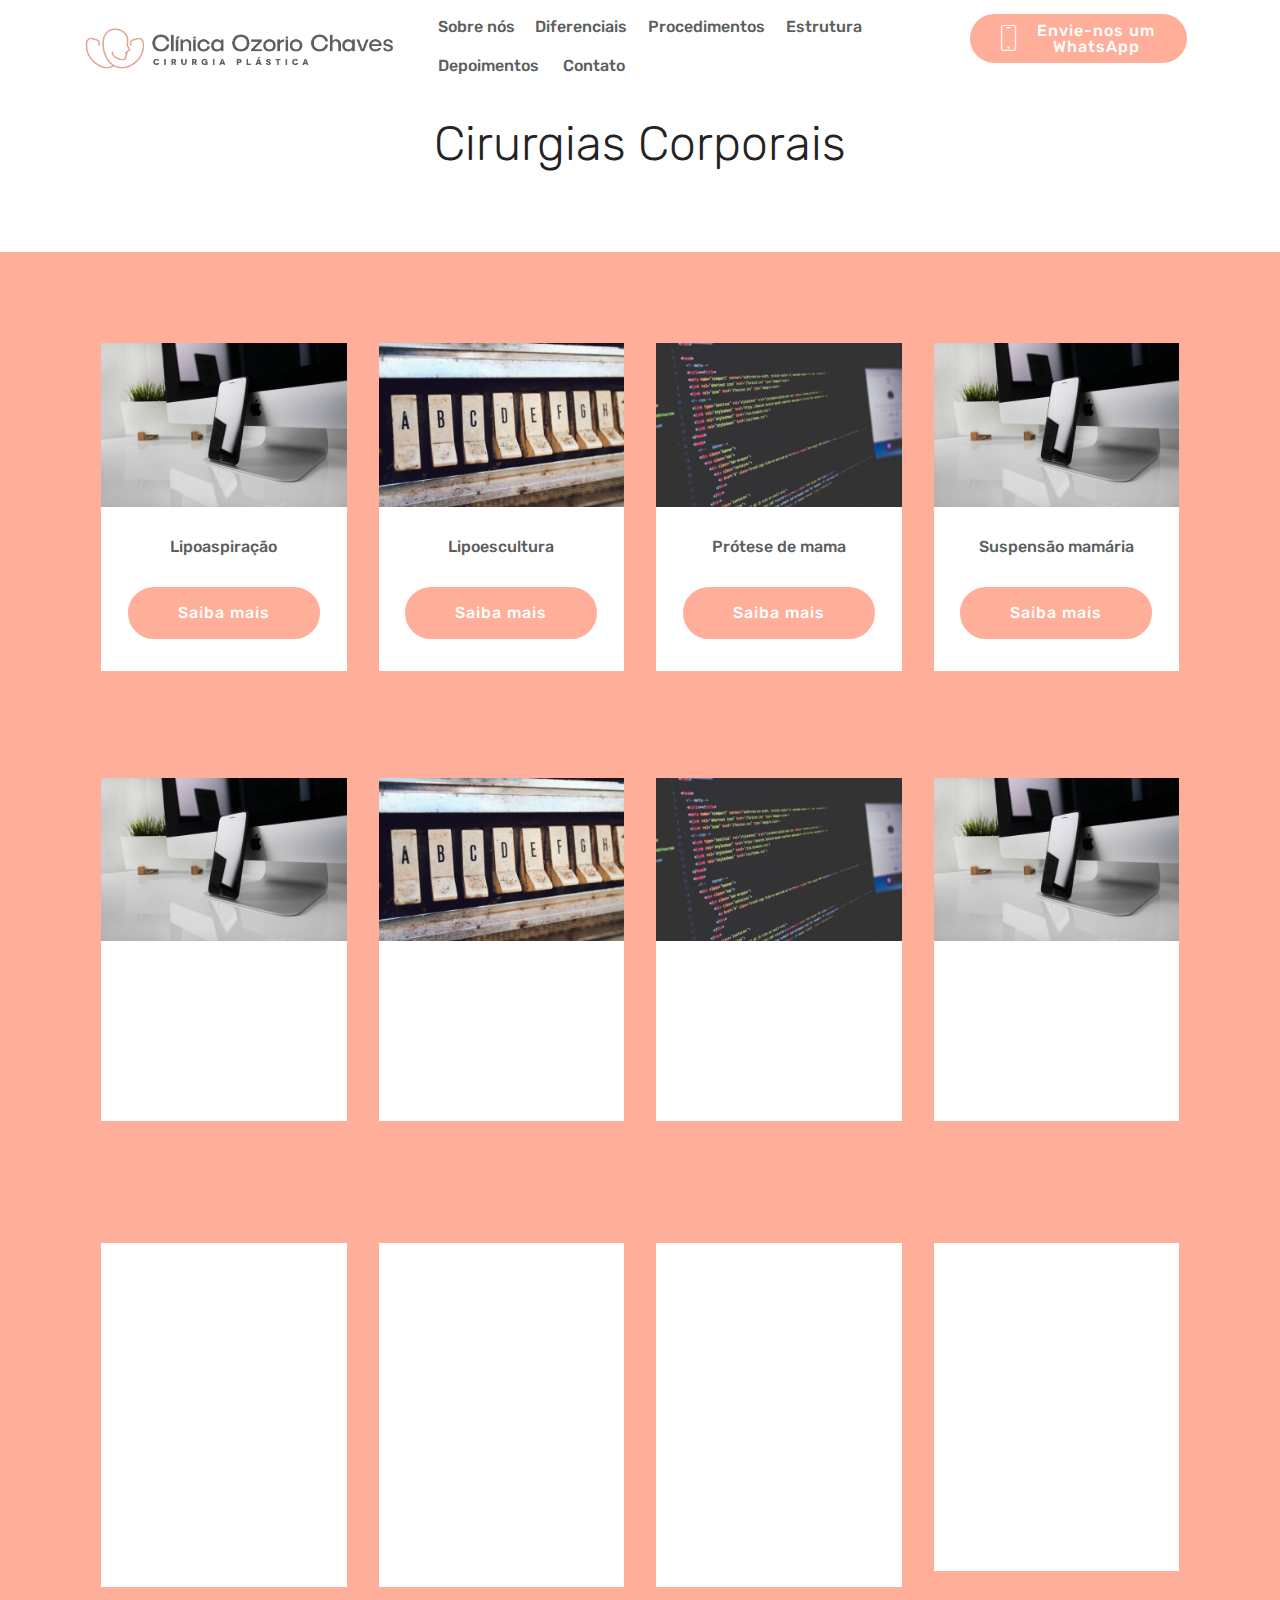
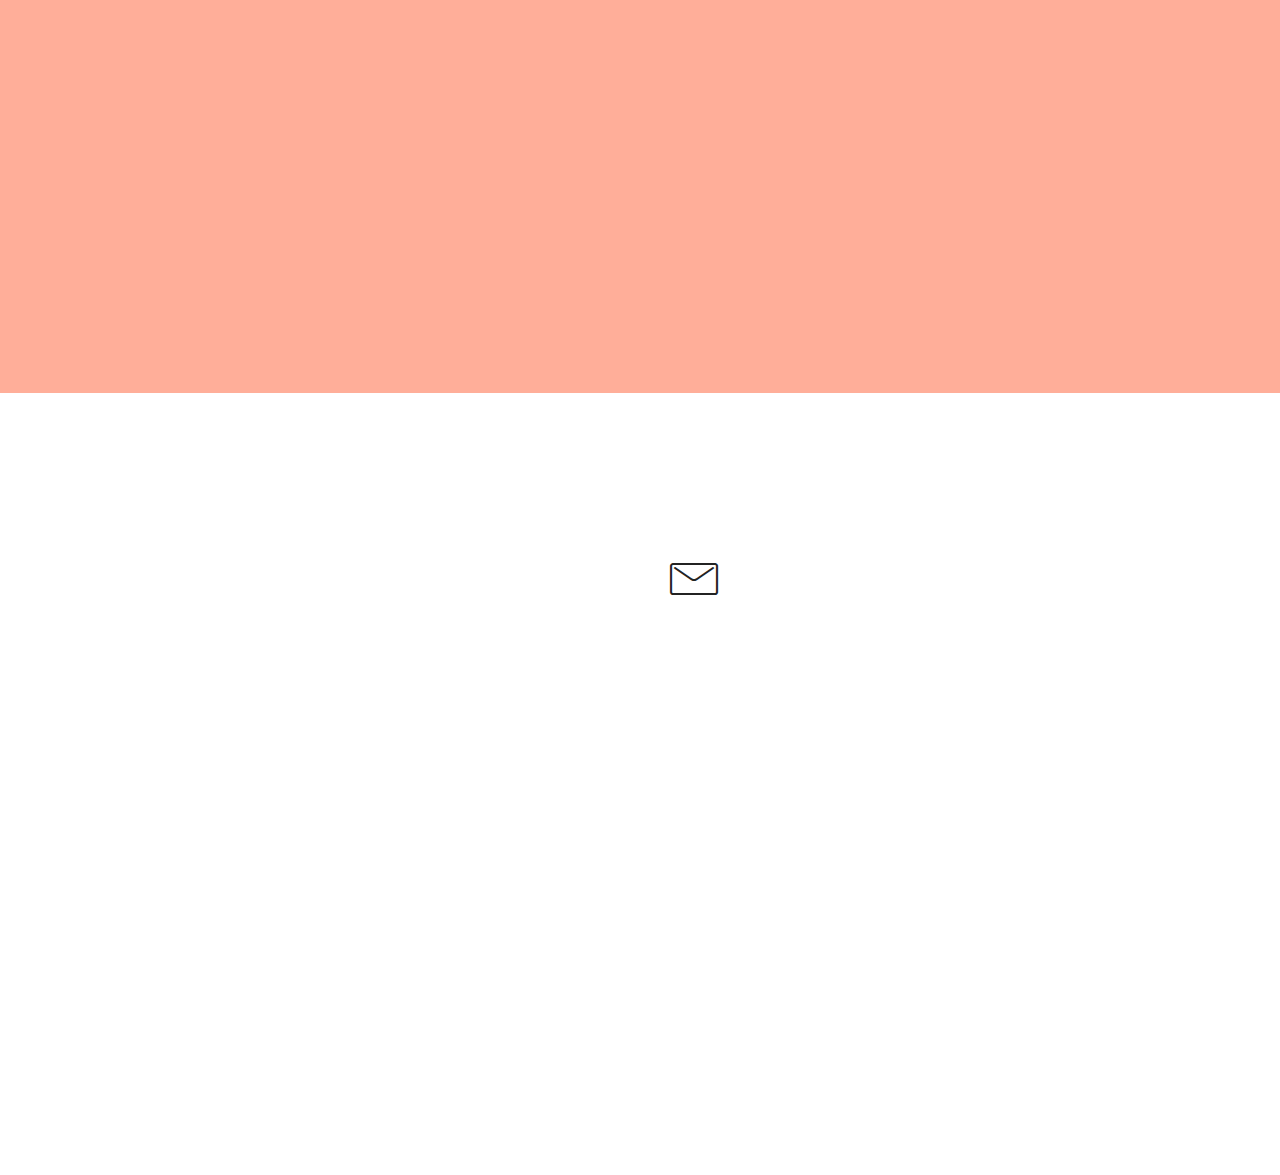
==== corporais.html @ 7c20047f "create github pages" ====
<!DOCTYPE html>
<html>
<head>
  <!-- Site made with Mobirise Website Builder v4.1.0, https://mobirise.com -->
  <meta charset="UTF-8">
  <meta http-equiv="X-UA-Compatible" content="IE=edge">
  <meta name="generator" content="Mobirise v4.1.0, mobirise.com">
  <meta name="viewport" content="width=device-width, initial-scale=1">
  <link rel="shortcut icon" href="assets/images/logo-site-4044x772.png" type="image/x-icon">
  <meta name="description" content="Web Site Maker Description">
  <title>corporais</title>
  <link rel="stylesheet" href="assets/web/assets/mobirise-icons/mobirise-icons.css">
  <link rel="stylesheet" href="https://fonts.googleapis.com/css?family=Rubik:300,300i,400,400i,500,500i,700,700i,900,900i">
  <link rel="stylesheet" href="assets/tether/tether.min.css">
  <link rel="stylesheet" href="assets/bootstrap/css/bootstrap.min.css">
  <link rel="stylesheet" href="assets/socicon/css/styles.css">
  <link rel="stylesheet" href="assets/dropdown/css/style.css">
  <link rel="stylesheet" href="assets/animate.css/animate.min.css">
  <link rel="stylesheet" href="assets/theme/css/style.css">
  <link href="https://fonts.googleapis.com/css?family=Rubik:300,300i,400,400i,500,500i,700,700i,900,900i" rel="stylesheet">
  <link href="assets/fonts/style.css" rel="stylesheet">
  <link rel="stylesheet" href="assets/mobirise/css/mbr-additional.css" type="text/css">
  
  
  
</head>
<body>
<section class="menu cid-qspiRXAyTx" once="menu" id="menu2-1w" data-rv-view="1098">

    

    <nav class="navbar navbar-dropdown align-items-center navbar-fixed-top navbar-toggleable-sm">
        <button class="navbar-toggler navbar-toggler-right" type="button" data-toggle="collapse" data-target="#navbarSupportedContent" aria-controls="navbarSupportedContent" aria-expanded="false" aria-label="Toggle navigation">
            <div class="hamburger">
                <span></span>
                <span></span>
                <span></span>
                <span></span>
            </div>
        </button>
        <div class="menu-logo">
            <div class="navbar-brand">
                <span class="navbar-logo">
                    <a href="index.html">
                        <img src="assets/images/logo-site-4044x772.png" alt="Mobirise" title="" media-simple="true" style="height: 3.8rem;">
                    </a>
                </span>
                
            </div>
        </div>
        <div class="collapse navbar-collapse" id="navbarSupportedContent">
            <ul class="navbar-nav nav-dropdown" data-app-modern-menu="true"><li class="nav-item">
                    <a class="nav-link link text-warning display-4" href="index.html#header3-c">
                        Sobre nós</a>
                </li><li class="nav-item"><a class="nav-link link text-warning display-4" href="index.html#content4-f">
                        Diferenciais</a></li><li class="nav-item"><a class="nav-link link text-warning display-4" href="index.html#content4-14">
                        Procedimentos</a></li><li class="nav-item"><a class="nav-link link text-warning display-4" href="index.html#gallery3-6">
                        Estrutura</a></li><li class="nav-item"><a class="nav-link link text-warning display-4" href="https://mobirise.com"></a></li><li class="nav-item"><a class="nav-link link text-warning display-4" href="index.html#testimonials1-3">Depoimentos&nbsp;</a></li><li class="nav-item"><a class="nav-link link text-warning display-4" href="index.html#form4-1l">Contato&nbsp;</a></li><li class="nav-item">
                    <a class="nav-link link text-warning display-4" href="https://mobirise.com">&nbsp;</a>
                </li></ul>
            <div class="navbar-buttons mbr-section-btn"><a class="btn btn-sm btn-primary display-4" href="https://api.whatsapp.com/send?phone=155524988093058" target="_blank">
                    <span class="btn-icon mbri-mobile mbr-iconfont mbr-iconfont-btn">
                    </span>
                    Envie-nos um WhatsApp</a></div>
        </div>
    </nav>
</section>

<section class="engine"><a href="https://mobirise.co/n">bootstrap modal popup</a></section><section class="mbr-section content4 cid-qspj167MQ7" id="content4-1x" data-rv-view="1100">

    

    <div class="container">
        <div class="media-container-row">
            <div class="title col-12 col-md-8">
                <h2 class="align-center pb-3 mbr-fonts-style display-2">
                    Cirurgias Corporais</h2>
                <h3 class="mbr-section-subtitle align-center mbr-light mbr-fonts-style display-5"></h3>
                
            </div>
        </div>
    </div>
</section>

<section class="features3 cid-qspiU9HEi8" id="features3-1y" data-rv-view="1102">

    

    
    <div class="container">
        <div class="media-container-row">
            <div class="card p-3 col-12 col-md-6 col-lg-3">
                <div class="card-wrapper">
                    <div class="card-img">
                        <img src="assets/images/01.jpg" alt="Mobirise" media-simple="true">
                    </div>
                    <div class="card-box">
                        <h4 class="card-title mbr-fonts-style display-7">Lipoaspiração</h4>
                        
                    </div>
                    <div class="mbr-section-btn text-center"><a href="page4.html" class="btn btn-primary display-4">
                            Saiba mais</a></div>
                </div>
            </div>

            <div class="card p-3 col-12 col-md-6 col-lg-3">
                <div class="card-wrapper">
                    <div class="card-img">
                        <img src="assets/images/02.jpg" alt="Mobirise" media-simple="true">
                    </div>
                    <div class="card-box">
                        <h4 class="card-title mbr-fonts-style display-7">
                            Lipoescultura<br></h4>
                        
                    </div>
                    <div class="mbr-section-btn text-center"><a href="https://mobirise.com" class="btn btn-primary display-4">
                            Saiba mais</a></div>
                </div>
            </div>

            <div class="card p-3 col-12 col-md-6 col-lg-3">
                <div class="card-wrapper">
                    <div class="card-img">
                        <img src="assets/images/03.jpg" alt="Mobirise" media-simple="true">
                    </div>
                    <div class="card-box">
                        <h4 class="card-title mbr-fonts-style display-7">
                            Prótese de mama</h4>
                        
                    </div>
                    <div class="mbr-section-btn text-center"><a href="https://mobirise.com" class="btn btn-primary display-4">
                            Saiba mais</a></div>
                </div>
            </div>

            <div class="card p-3 col-12 col-md-6 col-lg-3">
                <div class="card-wrapper">
                    <div class="card-img">
                        <img src="assets/images/01.jpg" alt="Mobirise" media-simple="true">
                    </div>
                    <div class="card-box">
                        <h4 class="card-title mbr-fonts-style display-7">Suspensão mamária<br></h4>
                        
                    </div>
                    <div class="mbr-section-btn text-center"><a href="page4.html" class="btn btn-primary display-4">
                            Saiba mais
                        </a></div>
                </div>
            </div>
        </div>
    </div>
</section>

<section class="features3 cid-qspjGnd03K" id="features3-1z" data-rv-view="1105">

    

    
    <div class="container">
        <div class="media-container-row">
            <div class="card p-3 col-12 col-md-6 col-lg-3">
                <div class="card-wrapper">
                    <div class="card-img">
                        <img src="assets/images/01.jpg" alt="Mobirise" media-simple="true">
                    </div>
                    <div class="card-box">
                        <h4 class="card-title mbr-fonts-style display-7">Abdominoplastia<div><br></div></h4>
                        
                    </div>
                    <div class="mbr-section-btn text-center"><a href="page4.html" class="btn btn-primary display-4">
                            Saiba mais</a></div>
                </div>
            </div>

            <div class="card p-3 col-12 col-md-6 col-lg-3">
                <div class="card-wrapper">
                    <div class="card-img">
                        <img src="assets/images/02.jpg" alt="Mobirise" media-simple="true">
                    </div>
                    <div class="card-box">
                        <h4 class="card-title mbr-fonts-style display-7">
                            Lipo-abdominoplastia<br><br></h4>
                        
                    </div>
                    <div class="mbr-section-btn text-center"><a href="https://mobirise.com" class="btn btn-primary display-4">
                            Saiba mais</a></div>
                </div>
            </div>

            <div class="card p-3 col-12 col-md-6 col-lg-3">
                <div class="card-wrapper">
                    <div class="card-img">
                        <img src="assets/images/03.jpg" alt="Mobirise" media-simple="true">
                    </div>
                    <div class="card-box">
                        <h4 class="card-title mbr-fonts-style display-7">
                            Dermolipectomia do braço</h4>
                        
                    </div>
                    <div class="mbr-section-btn text-center"><a href="https://mobirise.com" class="btn btn-primary display-4">
                            Saiba mais</a></div>
                </div>
            </div>

            <div class="card p-3 col-12 col-md-6 col-lg-3">
                <div class="card-wrapper">
                    <div class="card-img">
                        <img src="assets/images/01.jpg" alt="Mobirise" media-simple="true">
                    </div>
                    <div class="card-box">
                        <h4 class="card-title mbr-fonts-style display-7">
                            Dermolipectomia da coxa<br></h4>
                        
                    </div>
                    <div class="mbr-section-btn text-center"><a href="https://mobirise.com" class="btn btn-primary display-4">
                            Saiba mais
                        </a></div>
                </div>
            </div>
        </div>
    </div>
</section>

<section class="features3 cid-qstgt3XeHF" id="features3-21" data-rv-view="1108">

    

    
    <div class="container">
        <div class="media-container-row">
            <div class="card p-3 col-12 col-md-6 col-lg-3">
                <div class="card-wrapper">
                    <div class="card-img">
                        <img src="assets/images/01.jpg" alt="Mobirise" media-simple="true">
                    </div>
                    <div class="card-box">
                        <h4 class="card-title mbr-fonts-style display-7">
                            Prótese de panturilha<br><br></h4>
                        
                    </div>
                    <div class="mbr-section-btn text-center"><a href="page4.html" class="btn btn-primary display-4">
                            Saiba mais</a></div>
                </div>
            </div>

            <div class="card p-3 col-12 col-md-6 col-lg-3">
                <div class="card-wrapper">
                    <div class="card-img">
                        <img src="assets/images/02.jpg" alt="Mobirise" media-simple="true">
                    </div>
                    <div class="card-box">
                        <h4 class="card-title mbr-fonts-style display-7">
                            Cirurgias íntimas<div><br></div></h4>
                        
                    </div>
                    <div class="mbr-section-btn text-center"><a href="https://mobirise.com" class="btn btn-primary display-4">
                            Saiba mais</a></div>
                </div>
            </div>

            <div class="card p-3 col-12 col-md-6 col-lg-3">
                <div class="card-wrapper">
                    <div class="card-img">
                        <img src="assets/images/03.jpg" alt="Mobirise" media-simple="true">
                    </div>
                    <div class="card-box">
                        <h4 class="card-title mbr-fonts-style display-7">
                            Ginecomastia<br><br></h4>
                        
                    </div>
                    <div class="mbr-section-btn text-center"><a href="https://mobirise.com" class="btn btn-primary display-4">
                            Saiba mais</a></div>
                </div>
            </div>

            <div class="card p-3 col-12 col-md-6 col-lg-3">
                <div class="card-wrapper">
                    <div class="card-img">
                        <img src="assets/images/01.jpg" alt="Mobirise" media-simple="true">
                    </div>
                    <div class="card-box">
                        <h4 class="card-title mbr-fonts-style display-7">Reconstrução da mama</h4>
                        
                    </div>
                    <div class="mbr-section-btn text-center"><a href="https://mobirise.com" class="btn btn-primary display-4">
                            Saiba mais
                        </a></div>
                </div>
            </div>
        </div>
    </div>
</section>

<section class="cid-qstrH0aT1w" id="social-buttons2-26" data-rv-view="1111">

    

    

    <div class="container">
        <div class="media-container-row">
            <div class="col-md-8 align-center">
                <h2 class="pb-3 mbr-fonts-style display-5">
                    Siga-nos e tenha acesso a conteúdos sobre beleza e muito mais</h2>
                <div class="social-list pl-0 mb-0">
                    <a href="https://instagram.com/clinicaozoriochaves" target="_blank">
                        <span class="px-2 mbr-iconfont mbr-iconfont-social socicon-instagram socicon" media-simple="true"></span>
                    </a>
                    <a href="https://www.facebook.com/clinicaozoriochaves" target="_blank">
                        <span class="px-2 mbr-iconfont mbr-iconfont-social socicon-facebook socicon" media-simple="true"></span>
                    </a>
                    <a href="https://instagram.com/mobirise" target="_blank">
                        
                    </a>
                    <a href="https://www.youtube.com/c/mobirise" target="_blank">
                        
                    </a>
                    <a href="https://plus.google.com/u/0/+Mobirise" target="_blank">
                        
                    </a>
                    <a href="https://www.behance.net/Mobirise" target="_blank">
                        
                    </a>
                </div>
            </div>
        </div>
    </div>
</section>

<section class="mbr-section form4 cid-qspiSFkyr3" id="form4-20" data-rv-view="1114">

    

    
    <div class="container">
        <div class="row">
            <div class="col-md-6">
                <div class="google-map"><iframe frameborder="0" style="border:0" src="https://www.google.com/maps/embed/v1/place?key=AIzaSyA0Dx_boXQiwvdz8sJHoYeZNVTdoWONYkU&amp;q=place_id:ChIJn6wOs6lZwokRLKy1iqRcoKw" allowfullscreen=""></iframe></div>
            </div>
            <div class="col-md-6">
                <h2 class="pb-3 align-left mbr-fonts-style display-2">Fale com a gente ;)</h2>
                <div>
                    <div class="icon-block pb-3">
                        <span class="icon-block__icon">
                            <span class="mbri-letter mbr-iconfont" media-simple="true"></span>
                        </span>
                        <h4 class="icon-block__title align-left mbr-fonts-style display-5">Envie sua dúvida ou agende sua consulta! &nbsp; &nbsp; &nbsp; &nbsp; &nbsp; &nbsp; &nbsp; &nbsp; &nbsp; &nbsp; &nbsp; &nbsp;&nbsp;</h4>
                    </div>
                    <div class="icon-contacts pb-3">
                        <h5 class="align-left mbr-fonts-style display-7"></h5>
                        <p class="mbr-text align-left mbr-fonts-style display-7">
                            Tel: (24) 3348 8442<br> WhatsApp : 9 88093058<br>
                            Email: contato@clinicaozoriochaves.com.br</p>
                    </div>
                </div>
                <div data-form-type="formoid">
                    <div data-form-alert="" hidden="">Obrigada por enviar uma mensagem pra nós. Te responderemos em breve!</div>
                    <form class="block mbr-form" action="https://mobirise.com/" method="post" data-form-title="Mobirise Form"><input type="hidden" data-form-email="true" value="3SLJC2VQISkXwOezBaz/d3h7EY+5a0YdiV+knt94dqryfNXTJLMLgsANL1E6D3EMnHvv7nX7gx4quERhuyrASsdxUki5oM77Xg2kli0bruXvqTyd9met1FvV7IxVdVn5">
                        <div class="row">
                            <div class="col-md-6 multi-horizontal" data-for="name">
                                <input type="text" class="form-control input" name="name" data-form-field="Name" placeholder="Seu nome" required="" id="name-form4-20">
                            </div>
                            <div class="col-md-6 multi-horizontal" data-for="phone">
                                <input type="text" class="form-control input" name="phone" data-form-field="Phone" placeholder="Telefone / celular" required="" id="phone-form4-20">
                            </div>
                            <div class="col-md-12" data-for="email">
                                <input type="text" class="form-control input" name="email" data-form-field="Email" placeholder="Email" required="" id="email-form4-20">
                            </div>
                            <div class="col-md-12" data-for="message">
                                <textarea class="form-control input" name="message" rows="3" data-form-field="Message" placeholder="Escreva sua mensagem pra nós!" style="resize:none" id="message-form4-20"></textarea>
                            </div>
                            <div class="input-group-btn col-md-12" style="margin-top: 10px;"><button href="" type="submit" class="btn btn-primary btn-form display-4">Enviar mensagem</button></div>
                        </div>
                    </form>
                </div>
            </div>
        </div>
    </div>
</section>


  <script src="assets/web/assets/jquery/jquery.min.js"></script>
  <script src="assets/tether/tether.min.js"></script>
  <script src="assets/bootstrap/js/bootstrap.min.js"></script>
  <script src="assets/dropdown/js/script.min.js"></script>
  <script src="assets/smooth-scroll/smooth-scroll.js"></script>
  <script src="assets/viewport-checker/jquery.viewportchecker.js"></script>
  <script src="assets/social-likes/social-likes.js"></script>
  <script src="assets/touch-swipe/jquery.touch-swipe.min.js"></script>
  <script src="assets/theme/js/script.js"></script>
  <script src="assets/formoid/formoid.min.js"></script>
  
  
  <input name="animation" type="hidden">
  </body>
</html>
---- assets/web/assets/mobirise-icons/mobirise-icons.css ----
@font-face {
  font-family: 'MobiriseIcons';
  src:  url('mobirise-icons.eot?spat4u');
  src:  url('mobirise-icons.eot?spat4u#iefix') format('embedded-opentype'),
    url('mobirise-icons.ttf?spat4u') format('truetype'),
    url('mobirise-icons.woff?spat4u') format('woff'),
    url('mobirise-icons.svg?spat4u#MobiriseIcons') format('svg');
  font-weight: normal;
  font-style: normal;
}

[class^="mbri-"], [class*=" mbri-"] {
  /* use !important to prevent issues with browser extensions that change fonts */
  font-family: MobiriseIcons !important;
  speak: none;
  font-style: normal;
  font-weight: normal;
  font-variant: normal;
  text-transform: none;
  line-height: 1;

  /* Better Font Rendering =========== */
  -webkit-font-smoothing: antialiased;
  -moz-osx-font-smoothing: grayscale;
}

.mbri-add-submenu:before {
  content: "\e900";
}
.mbri-alert:before {
  content: "\e901";
}
.mbri-align-center:before {
  content: "\e902";
}
.mbri-align-justify:before {
  content: "\e903";
}
.mbri-align-left:before {
  content: "\e904";
}
.mbri-align-right:before {
  content: "\e905";
}
.mbri-android:before {
  content: "\e906";
}
.mbri-apple:before {
  content: "\e907";
}
.mbri-arrow-down:before {
  content: "\e908";
}
.mbri-arrow-next:before {
  content: "\e909";
}
.mbri-arrow-prev:before {
  content: "\e90a";
}
.mbri-arrow-up:before {
  content: "\e90b";
}
.mbri-bold:before {
  content: "\e90c";
}
.mbri-bookmark:before {
  content: "\e90d";
}
.mbri-bootstrap:before {
  content: "\e90e";
}
.mbri-briefcase:before {
  content: "\e90f";
}
.mbri-browse:before {
  content: "\e910";
}
.mbri-bulleted-list:before {
  content: "\e911";
}
.mbri-calendar:before {
  content: "\e912";
}
.mbri-camera:before {
  content: "\e913";
}
.mbri-cart-add:before {
  content: "\e914";
}
.mbri-cart-full:before {
  content: "\e915";
}
.mbri-cash:before {
  content: "\e916";
}
.mbri-change-style:before {
  content: "\e917";
}
.mbri-chat:before {
  content: "\e918";
}
.mbri-clock:before {
  content: "\e919";
}
.mbri-close:before {
  content: "\e91a";
}
.mbri-cloud:before {
  content: "\e91b";
}
.mbri-code:before {
  content: "\e91c";
}
.mbri-contact-form:before {
  content: "\e91d";
}
.mbri-credit-card:before {
  content: "\e91e";
}
.mbri-cursor-click:before {
  content: "\e91f";
}
.mbri-cust-feedback:before {
  content: "\e920";
}
.mbri-database:before {
  content: "\e921";
}
.mbri-delivery:before {
  content: "\e922";
}
.mbri-desktop:before {
  content: "\e923";
}
.mbri-devices:before {
  content: "\e924";
}
.mbri-down:before {
  content: "\e925";
}
.mbri-download:before {
  content: "\e989";
}
.mbri-drag-n-drop:before {
  content: "\e927";
}
.mbri-drag-n-drop2:before {
  content: "\e928";
}
.mbri-edit:before {
  content: "\e929";
}
.mbri-edit2:before {
  content: "\e92a";
}
.mbri-error:before {
  content: "\e92b";
}
.mbri-extension:before {
  content: "\e92c";
}
.mbri-features:before {
  content: "\e92d";
}
.mbri-file:before {
  content: "\e92e";
}
.mbri-flag:before {
  content: "\e92f";
}
.mbri-folder:before {
  content: "\e930";
}
.mbri-gift:before {
  content: "\e931";
}
.mbri-github:before {
  content: "\e932";
}
.mbri-globe:before {
  content: "\e933";
}
.mbri-globe-2:before {
  content: "\e934";
}
.mbri-growing-chart:before {
  content: "\e935";
}
.mbri-hearth:before {
  content: "\e936";
}
.mbri-help:before {
  content: "\e937";
}
.mbri-home:before {
  content: "\e938";
}
.mbri-hot-cup:before {
  content: "\e939";
}
.mbri-idea:before {
  content: "\e93a";
}
.mbri-image-gallery:before {
  content: "\e93b";
}
.mbri-image-slider:before {
  content: "\e93c";
}
.mbri-info:before {
  content: "\e93d";
}
.mbri-italic:before {
  content: "\e93e";
}
.mbri-key:before {
  content: "\e93f";
}
.mbri-laptop:before {
  content: "\e940";
}
.mbri-layers:before {
  content: "\e941";
}
.mbri-left-right:before {
  content: "\e942";
}
.mbri-left:before {
  content: "\e943";
}
.mbri-letter:before {
  content: "\e944";
}
.mbri-like:before {
  content: "\e945";
}
.mbri-link:before {
  content: "\e946";
}
.mbri-lock:before {
  content: "\e947";
}
.mbri-login:before {
  content: "\e948";
}
.mbri-logout:before {
  content: "\e949";
}
.mbri-magic-stick:before {
  content: "\e94a";
}
.mbri-map-pin:before {
  content: "\e94b";
}
.mbri-menu:before {
  content: "\e94c";
}
.mbri-mobile:before {
  content: "\e94d";
}
.mbri-mobile2:before {
  content: "\e94e";
}
.mbri-mobirise:before {
  content: "\e94f";
}
.mbri-more-horizontal:before {
  content: "\e950";
}
.mbri-more-vertical:before {
  content: "\e951";
}
.mbri-music:before {
  content: "\e952";
}
.mbri-new-file:before {
  content: "\e953";
}
.mbri-numbered-list:before {
  content: "\e954";
}
.mbri-opened-folder:before {
  content: "\e955";
}
.mbri-pages:before {
  content: "\e956";
}
.mbri-paper-plane:before {
  content: "\e957";
}
.mbri-paperclip:before {
  content: "\e958";
}
.mbri-photo:before {
  content: "\e959";
}
.mbri-photos:before {
  content: "\e95a";
}
.mbri-pin:before {
  content: "\e95b";
}
.mbri-play:before {
  content: "\e95c";
}
.mbri-plus:before {
  content: "\e95d";
}
.mbri-preview:before {
  content: "\e95e";
}
.mbri-print:before {
  content: "\e95f";
}
.mbri-protect:before {
  content: "\e960";
}
.mbri-question:before {
  content: "\e961";
}
.mbri-quote-left:before {
  content: "\e962";
}
.mbri-quote-right:before {
  content: "\e963";
}
.mbri-refresh:before {
  content: "\e964";
}
.mbri-responsive:before {
  content: "\e965";
}
.mbri-right:before {
  content: "\e966";
}
.mbri-rocket:before {
  content: "\e967";
}
.mbri-sad-face:before {
  content: "\e968";
}
.mbri-sale:before {
  content: "\e969";
}
.mbri-save:before {
  content: "\e96a";
}
.mbri-search:before {
  content: "\e96b";
}
.mbri-setting:before {
  content: "\e96c";
}
.mbri-setting2:before {
  content: "\e96d";
}
.mbri-setting3:before {
  content: "\e96e";
}
.mbri-share:before {
  content: "\e96f";
}
.mbri-shopping-bag:before {
  content: "\e970";
}
.mbri-shopping-basket:before {
  content: "\e971";
}
.mbri-shopping-cart:before {
  content: "\e972";
}
.mbri-sites:before {
  content: "\e973";
}
.mbri-smile-face:before {
  content: "\e974";
}
.mbri-speed:before {
  content: "\e975";
}
.mbri-star:before {
  content: "\e976";
}
.mbri-success:before {
  content: "\e977";
}
.mbri-sun:before {
  content: "\e978";
}
.mbri-sun2:before {
  content: "\e979";
}
.mbri-tablet:before {
  content: "\e97a";
}
.mbri-tablet-vertical:before {
  content: "\e97b";
}
.mbri-target:before {
  content: "\e97c";
}
.mbri-timer:before {
  content: "\e97d";
}
.mbri-to-ftp:before {
  content: "\e97e";
}
.mbri-to-local-drive:before {
  content: "\e97f";
}
.mbri-touch-swipe:before {
  content: "\e980";
}
.mbri-touch:before {
  content: "\e981";
}
.mbri-trash:before {
  content: "\e982";
}
.mbri-underline:before {
  content: "\e983";
}
.mbri-unlink:before {
  content: "\e984";
}
.mbri-unlock:before {
  content: "\e985";
}
.mbri-up-down:before {
  content: "\e986";
}
.mbri-up:before {
  content: "\e987";
}
.mbri-update:before {
  content: "\e988";
}
.mbri-upload:before {
 content: "\e926"; 
}
.mbri-user:before {
  content: "\e98a";
}
.mbri-user2:before {
  content: "\e98b";
}
.mbri-users:before {
  content: "\e98c";
}
.mbri-video:before {
  content: "\e98d";
}
.mbri-video-play:before {
  content: "\e98e";
}
.mbri-watch:before {
  content: "\e98f";
}
.mbri-website-theme:before {
  content: "\e990";
}
.mbri-wifi:before {
  content: "\e991";
}
.mbri-windows:before {
  content: "\e992";
}
.mbri-zoom-out:before {
  content: "\e993";
}
.mbri-redo:before {
  content: "\e994";
}
.mbri-undo:before {
  content: "\e995";
}
---- assets/socicon/css/styles.css ----
@charset "UTF-8";

@font-face {
  font-family: "socicon";
  src:url("../fonts/socicon.eot");
  src:url("../fonts/socicon.eot?#iefix") format("embedded-opentype"),
    url("../fonts/socicon.woff") format("woff"),
    url("../fonts/socicon.ttf") format("truetype"),
    url("../fonts/socicon.svg#socicon") format("svg");
  font-weight: normal;
  font-style: normal;

}

[data-icon]:before {
  font-family: "socicon" !important;
  content: attr(data-icon);
  font-style: normal !important;
  font-weight: normal !important;
  font-variant: normal !important;
  text-transform: none !important;
  speak: none;
  line-height: 1;
  -webkit-font-smoothing: antialiased;
  -moz-osx-font-smoothing: grayscale;
}

[class^="socicon-"]:before,
[class*=" socicon-"]:before {
  font-family: "socicon" !important;
  font-style: normal !important;
  font-weight: normal !important;
  font-variant: normal !important;
  text-transform: none !important;
  speak: none;
  line-height: 1;
  -webkit-font-smoothing: antialiased;
  -moz-osx-font-smoothing: grayscale;
}

.socicon-modelmayhem:before {
  content: "\e000";
}
.socicon-mixcloud:before {
  content: "\e001";
}
.socicon-drupal:before {
  content: "\e002";
}
.socicon-swarm:before {
  content: "\e003";
}
.socicon-istock:before {
  content: "\e004";
}
.socicon-yammer:before {
  content: "\e005";
}
.socicon-ello:before {
  content: "\e006";
}
.socicon-stackoverflow:before {
  content: "\e007";
}
.socicon-persona:before {
  content: "\e008";
}
.socicon-triplej:before {
  content: "\e009";
}
.socicon-houzz:before {
  content: "\e00a";
}
.socicon-rss:before {
  content: "\e00b";
}
.socicon-paypal:before {
  content: "\e00c";
}
.socicon-odnoklassniki:before {
  content: "\e00d";
}
.socicon-airbnb:before {
  content: "\e00e";
}
.socicon-periscope:before {
  content: "\e00f";
}
.socicon-outlook:before {
  content: "\e010";
}
.socicon-coderwall:before {
  content: "\e011";
}
.socicon-tripadvisor:before {
  content: "\e012";
}
.socicon-appnet:before {
  content: "\e013";
}
.socicon-goodreads:before {
  content: "\e014";
}
.socicon-tripit:before {
  content: "\e015";
}
.socicon-lanyrd:before {
  content: "\e016";
}
.socicon-slideshare:before {
  content: "\e017";
}
.socicon-buffer:before {
  content: "\e018";
}
.socicon-disqus:before {
  content: "\e019";
}
.socicon-vkontakte:before {
  content: "\e01a";
}
.socicon-whatsapp:before {
  content: "\e01b";
}
.socicon-patreon:before {
  content: "\e01c";
}
.socicon-storehouse:before {
  content: "\e01d";
}
.socicon-pocket:before {
  content: "\e01e";
}
.socicon-mail:before {
  content: "\e01f";
}
.socicon-blogger:before {
  content: "\e020";
}
.socicon-technorati:before {
  content: "\e021";
}
.socicon-reddit:before {
  content: "\e022";
}
.socicon-dribbble:before {
  content: "\e023";
}
.socicon-stumbleupon:before {
  content: "\e024";
}
.socicon-digg:before {
  content: "\e025";
}
.socicon-envato:before {
  content: "\e026";
}
.socicon-behance:before {
  content: "\e027";
}
.socicon-delicious:before {
  content: "\e028";
}
.socicon-deviantart:before {
  content: "\e029";
}
.socicon-forrst:before {
  content: "\e02a";
}
.socicon-play:before {
  content: "\e02b";
}
.socicon-zerply:before {
  content: "\e02c";
}
.socicon-wikipedia:before {
  content: "\e02d";
}
.socicon-apple:before {
  content: "\e02e";
}
.socicon-flattr:before {
  content: "\e02f";
}
.socicon-github:before {
  content: "\e030";
}
.socicon-renren:before {
  content: "\e031";
}
.socicon-friendfeed:before {
  content: "\e032";
}
.socicon-newsvine:before {
  content: "\e033";
}
.socicon-identica:before {
  content: "\e034";
}
.socicon-bebo:before {
  content: "\e035";
}
.socicon-zynga:before {
  content: "\e036";
}
.socicon-steam:before {
  content: "\e037";
}
.socicon-xbox:before {
  content: "\e038";
}
.socicon-windows:before {
  content: "\e039";
}
.socicon-qq:before {
  content: "\e03a";
}
.socicon-douban:before {
  content: "\e03b";
}
.socicon-meetup:before {
  content: "\e03c";
}
.socicon-playstation:before {
  content: "\e03d";
}
.socicon-android:before {
  content: "\e03e";
}
.socicon-snapchat:before {
  content: "\e03f";
}
.socicon-twitter:before {
  content: "\e040";
}
.socicon-facebook:before {
  content: "\e041";
}
.socicon-googleplus:before {
  content: "\e042";
}
.socicon-pinterest:before {
  content: "\e043";
}
.socicon-foursquare:before {
  content: "\e044";
}
.socicon-yahoo:before {
  content: "\e045";
}
.socicon-skype:before {
  content: "\e046";
}
.socicon-yelp:before {
  content: "\e047";
}
.socicon-feedburner:before {
  content: "\e048";
}
.socicon-linkedin:before {
  content: "\e049";
}
.socicon-viadeo:before {
  content: "\e04a";
}
.socicon-xing:before {
  content: "\e04b";
}
.socicon-myspace:before {
  content: "\e04c";
}
.socicon-soundcloud:before {
  content: "\e04d";
}
.socicon-spotify:before {
  content: "\e04e";
}
.socicon-grooveshark:before {
  content: "\e04f";
}
.socicon-lastfm:before {
  content: "\e050";
}
.socicon-youtube:before {
  content: "\e051";
}
.socicon-vimeo:before {
  content: "\e052";
}
.socicon-dailymotion:before {
  content: "\e053";
}
.socicon-vine:before {
  content: "\e054";
}
.socicon-flickr:before {
  content: "\e055";
}
.socicon-500px:before {
  content: "\e056";
}
.socicon-wordpress:before {
  content: "\e058";
}
.socicon-tumblr:before {
  content: "\e059";
}
.socicon-twitch:before {
  content: "\e05a";
}
.socicon-8tracks:before {
  content: "\e05b";
}
.socicon-amazon:before {
  content: "\e05c";
}
.socicon-icq:before {
  content: "\e05d";
}
.socicon-smugmug:before {
  content: "\e05e";
}
.socicon-ravelry:before {
  content: "\e05f";
}
.socicon-weibo:before {
  content: "\e060";
}
.socicon-baidu:before {
  content: "\e061";
}
.socicon-angellist:before {
  content: "\e062";
}
.socicon-ebay:before {
  content: "\e063";
}
.socicon-imdb:before {
  content: "\e064";
}
.socicon-stayfriends:before {
  content: "\e065";
}
.socicon-residentadvisor:before {
  content: "\e066";
}
.socicon-google:before {
  content: "\e067";
}
.socicon-yandex:before {
  content: "\e068";
}
.socicon-sharethis:before {
  content: "\e069";
}
.socicon-bandcamp:before {
  content: "\e06a";
}
.socicon-itunes:before {
  content: "\e06b";
}
.socicon-deezer:before {
  content: "\e06c";
}
.socicon-telegram:before {
  content: "\e06e";
}
.socicon-openid:before {
  content: "\e06f";
}
.socicon-amplement:before {
  content: "\e070";
}
.socicon-viber:before {
  content: "\e071";
}
.socicon-zomato:before {
  content: "\e072";
}
.socicon-draugiem:before {
  content: "\e074";
}
.socicon-endomodo:before {
  content: "\e075";
}
.socicon-filmweb:before {
  content: "\e076";
}
.socicon-stackexchange:before {
  content: "\e077";
}
.socicon-wykop:before {
  content: "\e078";
}
.socicon-teamspeak:before {
  content: "\e079";
}
.socicon-teamviewer:before {
  content: "\e07a";
}
.socicon-ventrilo:before {
  content: "\e07b";
}
.socicon-younow:before {
  content: "\e07c";
}
.socicon-raidcall:before {
  content: "\e07d";
}
.socicon-mumble:before {
  content: "\e07e";
}
.socicon-medium:before {
  content: "\e06d";
}
.socicon-bebee:before {
  content: "\e07f";
}
.socicon-hitbox:before {
  content: "\e080";
}
.socicon-reverbnation:before {
  content: "\e081";
}
.socicon-formulr:before {
  content: "\e082";
}
.socicon-instagram:before {
  content: "\e057";
}
.socicon-battlenet:before {
  content: "\e083";
}
.socicon-chrome:before {
  content: "\e084";
}
.socicon-discord:before {
  content: "\e086";
}
.socicon-issuu:before {
  content: "\e087";
}
.socicon-macos:before {
  content: "\e088";
}
.socicon-firefox:before {
  content: "\e089";
}
.socicon-opera:before {
  content: "\e08d";
}
.socicon-keybase:before {
  content: "\e090";
}
.socicon-alliance:before {
  content: "\e091";
}
.socicon-livejournal:before {
  content: "\e092";
}
.socicon-googlephotos:before {
  content: "\e093";
}
.socicon-horde:before {
  content: "\e094";
}
.socicon-etsy:before {
  content: "\e095";
}
.socicon-zapier:before {
  content: "\e096";
}
.socicon-google-scholar:before {
  content: "\e097";
}
.socicon-researchgate:before {
  content: "\e098";
}
.socicon-wechat:before {
  content: "\e099";
}
.socicon-strava:before {
  content: "\e09a";
}
.socicon-line:before {
  content: "\e09b";
}
.socicon-lyft:before {
  content: "\e09c";
}
.socicon-uber:before {
  content: "\e09d";
}
.socicon-songkick:before {
  content: "\e09e";
}
.socicon-viewbug:before {
  content: "\e09f";
}
.socicon-googlegroups:before {
  content: "\e0a0";
}
.socicon-quora:before {
  content: "\e073";
}
.socicon-diablo:before {
  content: "\e085";
}
.socicon-blizzard:before {
  content: "\e0a1";
}
.socicon-hearthstone:before {
  content: "\e08b";
}
.socicon-heroes:before {
  content: "\e08a";
}
.socicon-overwatch:before {
  content: "\e08c";
}
.socicon-warcraft:before {
  content: "\e08e";
}
.socicon-starcraft:before {
  content: "\e08f";
}
.socicon-beam:before {
  content: "\e0a2";
}
.socicon-curse:before {
  content: "\e0a3";
}
.socicon-player:before {
  content: "\e0a4";
}
.socicon-streamjar:before {
  content: "\e0a5";
}
.socicon-nintendo:before {
  content: "\e0a6";
}
.socicon-hellocoton:before {
  content: "\e0a7";
}
---- assets/dropdown/css/style.css ----
.navbar-dropdown {
  left: 0;
  padding: 0;
  position: absolute;
  right: 0;
  top: 0;
  transition: all 0.45s ease;
  z-index: 1030;
  background: #282828; }
  .navbar-dropdown .navbar-logo {
    margin-right: 0.8rem;
    transition: margin 0.3s ease-in-out;
    vertical-align: middle; }
    .navbar-dropdown .navbar-logo img {
      height: 3.125rem;
      transition: all 0.3s ease-in-out; }
    .navbar-dropdown .navbar-logo.mbr-iconfont {
      font-size: 3.125rem;
      line-height: 3.125rem; }
  .navbar-dropdown .navbar-caption {
    font-weight: 700;
    white-space: normal;
    vertical-align: -4px;
    line-height: 3.125rem !important; }
    .navbar-dropdown .navbar-caption, .navbar-dropdown .navbar-caption:hover {
      color: inherit;
      text-decoration: none; }
  .navbar-dropdown .mbr-iconfont + .navbar-caption {
    vertical-align: -1px; }
  .navbar-dropdown.navbar-fixed-top {
    position: fixed; }
  .navbar-dropdown .navbar-brand span {
    vertical-align: -4px; }
  .navbar-dropdown.bg-color.transparent {
    background: none; }
  .navbar-dropdown.navbar-short .navbar-brand {
    padding: 0.625rem 0; }
    .navbar-dropdown.navbar-short .navbar-brand span {
      vertical-align: -1px; }
  .navbar-dropdown.navbar-short .navbar-caption {
    line-height: 2.375rem !important;
    vertical-align: -2px; }
  .navbar-dropdown.navbar-short .navbar-logo {
    margin-right: 0.5rem; }
    .navbar-dropdown.navbar-short .navbar-logo img {
      height: 2.375rem; }
    .navbar-dropdown.navbar-short .navbar-logo.mbr-iconfont {
      font-size: 2.375rem;
      line-height: 2.375rem; }
  .navbar-dropdown.navbar-short .mbr-table-cell {
    height: 3.625rem; }
  .navbar-dropdown .navbar-close {
    left: 0.6875rem;
    position: fixed;
    top: 0.75rem;
    z-index: 1000; }
  .navbar-dropdown .hamburger-icon {
    content: "";
    display: inline-block;
    vertical-align: middle;
    width: 16px;
    -webkit-box-shadow: 0 -6px 0 1px #282828,0 0 0 1px #282828,0 6px 0 1px #282828;
    -moz-box-shadow: 0 -6px 0 1px #282828,0 0 0 1px #282828,0 6px 0 1px #282828;
    box-shadow: 0 -6px 0 1px #282828,0 0 0 1px #282828,0 6px 0 1px #282828; }

.dropdown-menu .dropdown-toggle[data-toggle="dropdown-submenu"]::after {
  border-bottom: 0.35em solid transparent;
  border-left: 0.35em solid;
  border-right: 0;
  border-top: 0.35em solid transparent;
  margin-left: 0.3rem; }

.dropdown-menu .dropdown-item:focus {
  outline: 0; }

.nav-dropdown {
  font-size: 0.75rem;
  font-weight: 500;
  height: auto !important; }
  .nav-dropdown .nav-btn {
    padding-left: 1rem; }
  .nav-dropdown .link {
    margin: .667em 1.667em;
    font-weight: 500;
    padding: 0;
    transition: color .2s ease-in-out; }
    .nav-dropdown .link.dropdown-toggle {
      margin-right: 2.583em; }
      .nav-dropdown .link.dropdown-toggle::after {
        margin-left: .25rem;
        border-top: 0.35em solid;
        border-right: 0.35em solid transparent;
        border-left: 0.35em solid transparent;
        border-bottom: 0; }
      .nav-dropdown .link.dropdown-toggle[aria-expanded="true"] {
        margin: 0;
        padding: 0.667em 3.263em  0.667em 1.667em; }
  .nav-dropdown .link::after,
  .nav-dropdown .dropdown-item::after {
    color: inherit; }
  .nav-dropdown .btn {
    font-size: 0.75rem;
    font-weight: 700;
    letter-spacing: 0;
    margin-bottom: 0;
    padding-left: 1.25rem;
    padding-right: 1.25rem; }
  .nav-dropdown .dropdown-menu {
    border-radius: 0;
    border: 0;
    left: 0;
    margin: 0;
    padding-bottom: 1.25rem;
    padding-top: 1.25rem;
    position: relative; }
  .nav-dropdown .dropdown-submenu {
    margin-left: 0.125rem;
    top: 0; }
  .nav-dropdown .dropdown-item {
    font-weight: 500;
    line-height: 2;
    padding: 0.3846em 4.615em 0.3846em 1.5385em;
    position: relative;
    transition: color .2s ease-in-out, background-color .2s ease-in-out; }
    .nav-dropdown .dropdown-item::after {
      margin-top: -0.3077em;
      position: absolute;
      right: 1.1538em;
      top: 50%; }
    .nav-dropdown .dropdown-item:focus, .nav-dropdown .dropdown-item:hover {
      background: none; }

@media (max-width: 767px) {
  .nav-dropdown.navbar-toggleable-sm {
    bottom: 0;
    display: none;
    left: 0;
    overflow-x: hidden;
    position: fixed;
    top: 0;
    transform: translateX(-100%);
    -ms-transform: translateX(-100%);
    -webkit-transform: translateX(-100%);
    width: 18.75rem;
    z-index: 999; } }
.nav-dropdown.navbar-toggleable-xl {
  bottom: 0;
  display: none;
  left: 0;
  overflow-x: hidden;
  position: fixed;
  top: 0;
  transform: translateX(-100%);
  -ms-transform: translateX(-100%);
  -webkit-transform: translateX(-100%);
  width: 18.75rem;
  z-index: 999; }

.nav-dropdown-sm {
  display: block !important;
  overflow-x: hidden;
  overflow: auto;
  padding-top: 3.875rem; }
  .nav-dropdown-sm::after {
    content: "";
    display: block;
    height: 3rem;
    width: 100%; }
  .nav-dropdown-sm.collapse.in ~ .navbar-close {
    display: block !important; }
  .nav-dropdown-sm.collapsing, .nav-dropdown-sm.collapse.in {
    transform: translateX(0);
    -ms-transform: translateX(0);
    -webkit-transform: translateX(0);
    transition: all 0.25s ease-out;
    -webkit-transition: all 0.25s ease-out;
    background: #282828; }
  .nav-dropdown-sm.collapsing[aria-expanded="false"] {
    transform: translateX(-100%);
    -ms-transform: translateX(-100%);
    -webkit-transform: translateX(-100%); }
  .nav-dropdown-sm .nav-item {
    display: block;
    margin-left: 0 !important;
    padding-left: 0; }
  .nav-dropdown-sm .link,
  .nav-dropdown-sm .dropdown-item {
    border-top: 1px dotted rgba(255, 255, 255, 0.1);
    font-size: 0.8125rem;
    line-height: 1.6;
    margin: 0 !important;
    padding: 0.875rem 2.4rem 0.875rem 1.5625rem !important;
    position: relative;
    white-space: normal; }
    .nav-dropdown-sm .link:focus, .nav-dropdown-sm .link:hover,
    .nav-dropdown-sm .dropdown-item:focus,
    .nav-dropdown-sm .dropdown-item:hover {
      background: rgba(0, 0, 0, 0.2) !important;
      color: #c0a375; }
  .nav-dropdown-sm .nav-btn {
    position: relative;
    padding: 1.5625rem 1.5625rem 0 1.5625rem; }
    .nav-dropdown-sm .nav-btn::before {
      border-top: 1px dotted rgba(255, 255, 255, 0.1);
      content: "";
      left: 0;
      position: absolute;
      top: 0;
      width: 100%; }
    .nav-dropdown-sm .nav-btn + .nav-btn {
      padding-top: 0.625rem; }
      .nav-dropdown-sm .nav-btn + .nav-btn::before {
        display: none; }
  .nav-dropdown-sm .btn {
    padding: 0.625rem 0; }
  .nav-dropdown-sm .dropdown-toggle[data-toggle="dropdown-submenu"]::after {
    margin-left: .25rem;
    border-top: 0.35em solid;
    border-right: 0.35em solid transparent;
    border-left: 0.35em solid transparent;
    border-bottom: 0; }
  .nav-dropdown-sm .dropdown-toggle[data-toggle="dropdown-submenu"][aria-expanded="true"]::after {
    border-top: 0;
    border-right: 0.35em solid transparent;
    border-left: 0.35em solid transparent;
    border-bottom: 0.35em solid; }
  .nav-dropdown-sm .dropdown-menu {
    margin: 0;
    padding: 0;
    position: relative;
    top: 0;
    left: 0;
    width: 100%;
    border: 0;
    float: none;
    border-radius: 0;
    background: none; }
  .nav-dropdown-sm .dropdown-submenu {
    left: 100%;
    margin-left: 0.125rem;
    margin-top: -1.25rem;
    top: 0; }

.navbar-toggleable-sm .nav-dropdown .dropdown-menu {
  position: absolute; }

.navbar-toggleable-sm .nav-dropdown .dropdown-submenu {
  left: 100%;
  margin-left: 0.125rem;
  margin-top: -1.25rem;
  top: 0; }

.navbar-toggleable-sm.opened .nav-dropdown .dropdown-menu {
  position: relative; }

.navbar-toggleable-sm.opened .nav-dropdown .dropdown-submenu {
  left: 0;
  margin-left: 00rem;
  margin-top: 0rem;
  top: 0; }

.is-builder .nav-dropdown.collapsing {
  transition: none !important; }

/*# sourceMappingURL=style.css.map */
---- assets/theme/css/style.css ----
/*!
 * Mobirise v4 theme (https://mobirise.com/)
 * Copyright 2017 Mobirise
 */
section {
  background-color: #eeeeee; }

section,
.container,
.container-fluid {
  position: relative;
  word-wrap: break-word; }

a.mbr-iconfont:hover {
  text-decoration: none; }

.article .lead p, .article .lead ul, .article .lead ol, .article .lead pre, .article .lead blockquote {
  margin-bottom: 0; }

a {
  font-style: normal;
  font-weight: 400;
  cursor: pointer; }
  a, a:hover {
    text-decoration: none; }

figure {
  margin-bottom: 0; }

body {
  color: #232323; }

h1, h2, h3, h4, h5, h6,
.h1, .h2, .h3, .h4, .h5, .h6,
.display-1, .display-2, .display-3, .display-4 {
  line-height: 1;
  word-break: break-word;
  word-wrap: break-word; }

b, strong {
  font-weight: bold; }

blockquote {
  padding: 10px 0 10px 20px;
  position: relative;
  border-left: 2px solid;
  border-color: #ff3366; }

input:-webkit-autofill, input:-webkit-autofill:hover, input:-webkit-autofill:focus, input:-webkit-autofill:active {
  transition-delay: 9999s;
  transition-property: background-color, color; }

textarea[type="hidden"] {
  display: none; }

body {
  position: relative; }

section {
  background-position: 50% 50%;
  background-repeat: no-repeat;
  background-size: cover; }
  section .mbr-background-video,
  section .mbr-background-video-preview {
    position: absolute;
    bottom: 0;
    left: 0;
    right: 0;
    top: 0; }

.hidden {
  visibility: hidden; }

.mbr-z-index20 {
  z-index: 20; }

/*! Base colors */
.mbr-white {
  color: #ffffff; }

.mbr-black {
  color: #000000; }

.mbr-bg-white {
  background-color: #ffffff; }

.mbr-bg-black {
  background-color: #000000; }

/*! Text-aligns */
.align-left {
  text-align: left; }

.align-center {
  text-align: center; }

.align-right {
  text-align: right; }

@media (max-width: 767px) {
  .align-left, .align-center, .align-right, .mbr-section-btn, .mbr-section-title {
    text-align: center; } }
/*! Font-weight  */
.mbr-light {
  font-weight: 300; }

.mbr-regular {
  font-weight: 400; }

.mbr-semibold {
  font-weight: 500; }

.mbr-bold {
  font-weight: 700; }

/*! Media  */
.media-size-item {
  -webkit-flex: 1 1 auto;
  -moz-flex: 1 1 auto;
  -ms-flex: 1 1 auto;
  -o-flex: 1 1 auto;
  flex: 1 1 auto; }

.media-content {
  -webkit-flex-basis: 100%;
  flex-basis: 100%; }

.media-container-row {
  display: -ms-flexbox;
  display: -webkit-flex;
  display: flex;
  -webkit-flex-direction: row;
  -ms-flex-direction: row;
  flex-direction: row;
  -webkit-flex-wrap: wrap;
  -ms-flex-wrap: wrap;
  flex-wrap: wrap;
  -webkit-justify-content: center;
  -ms-flex-pack: center;
  justify-content: center;
  -webkit-align-content: center;
  -ms-flex-line-pack: center;
  align-content: center;
  -webkit-align-items: start;
  -ms-flex-align: start;
  align-items: start; }
  .media-container-row .media-size-item {
    width: 400px; }

.media-container-column {
  display: -ms-flexbox;
  display: -webkit-flex;
  display: flex;
  -webkit-flex-direction: column;
  -ms-flex-direction: column;
  flex-direction: column;
  -webkit-flex-wrap: wrap;
  -ms-flex-wrap: wrap;
  flex-wrap: wrap;
  -webkit-justify-content: center;
  -ms-flex-pack: center;
  justify-content: center;
  -webkit-align-content: center;
  -ms-flex-line-pack: center;
  align-content: center;
  -webkit-align-items: stretch;
  -ms-flex-align: stretch;
  align-items: stretch; }
  .media-container-column > * {
    width: 100%; }

@media (min-width: 992px) {
  .media-container-row {
    -webkit-flex-wrap: nowrap;
    -ms-flex-wrap: nowrap;
    flex-wrap: nowrap; } }
figure {
  overflow: hidden; }

figure[mbr-media-size] {
  transition: width 0.1s; }

.mbr-figure img, .mbr-figure iframe {
  display: block;
  width: 100%; }

.card {
  background-color: transparent;
  border: none; }

.card-img {
  text-align: center;
  flex-shrink: 0; }

.media {
  max-width: 100%;
  margin: 0 auto; }

.mbr-figure {
  -ms-flex-item-align: center;
  -ms-grid-row-align: center;
  -webkit-align-self: center;
  align-self: center; }

.media-container > div {
  max-width: 100%; }

.mbr-figure img, .card-img img {
  width: 100%; }

@media (max-width: 991px) {
  .media-size-item {
    width: auto !important; }

  .media {
    width: auto; }

  .mbr-figure {
    width: 100% !important; } }
/*! Buttons */
.mbr-section-btn {
  margin-left: -.25rem;
  margin-right: -.25rem;
  font-size: 0; }

nav .mbr-section-btn {
  margin-left: 0rem;
  margin-right: 0rem; }

/*! Btn icon margin */
.btn .mbr-iconfont, .btn.btn-sm .mbr-iconfont {
  cursor: pointer;
  margin-right: 0.5rem; }

.btn.btn-md .mbr-iconfont, .btn.btn-md .mbr-iconfont {
  margin-right: 0.8rem; }

.mbr-regular {
  font-weight: 400; }

.mbr-semibold {
  font-weight: 500; }

.mbr-bold {
  font-weight: 700; }

[type="submit"] {
  -webkit-appearance: none; }

/*! Full-screen */
.mbr-fullscreen .mbr-overlay {
  min-height: 100vh; }

.mbr-fullscreen {
  display: flex;
  display: -webkit-flex;
  display: -moz-flex;
  display: -ms-flex;
  display: -o-flex;
  align-items: center;
  -webkit-align-items: center;
  min-height: 100vh;
  padding-top: 3rem;
  padding-bottom: 3rem; }

/*! Map */
.map {
  height: 25rem;
  position: relative; }
  .map iframe {
    width: 100%;
    height: 100%; }

/* Form */
.form-asterisk {
  font-family: initial;
  position: absolute;
  top: -2px;
  font-weight: normal; }

/*! Scroll to top arrow */
.mbr-arrow-up {
  bottom: 25px;
  right: 90px;
  position: fixed;
  text-align: right;
  z-index: 5000;
  color: #ffffff;
  font-size: 32px;
  transform: rotate(180deg);
  -webkit-transform: rotate(180deg); }

.mbr-arrow-up a {
  background: rgba(0, 0, 0, 0.2);
  border-radius: 3px;
  color: #fff;
  display: inline-block;
  height: 60px;
  width: 60px;
  outline-style: none !important;
  position: relative;
  text-decoration: none;
  transition: all .3s ease-in-out;
  cursor: pointer;
  text-align: center; }
  .mbr-arrow-up a:hover {
    background-color: rgba(0, 0, 0, 0.4); }
  .mbr-arrow-up a i {
    line-height: 60px; }

.mbr-arrow-up-icon {
  display: block;
  color: #fff; }

.mbr-arrow-up-icon::before {
  content: "\203a";
  display: inline-block;
  font-family: serif;
  font-size: 32px;
  line-height: 1;
  font-style: normal;
  position: relative;
  top: 6px;
  left: -4px;
  -webkit-transform: rotate(-90deg);
  transform: rotate(-90deg); }

/*! Arrow Down */
.mbr-arrow {
  position: absolute;
  bottom: 45px;
  left: 50%;
  width: 60px;
  height: 60px;
  cursor: pointer;
  background-color: rgba(80, 80, 80, 0.5);
  border-radius: 50%;
  -webkit-transform: translateX(-50%);
  transform: translateX(-50%); }
  .mbr-arrow > a {
    display: inline-block;
    text-decoration: none;
    outline-style: none;
    -webkit-animation: arrowdown 1.7s ease-in-out infinite;
    animation: arrowdown 1.7s ease-in-out infinite; }
    .mbr-arrow > a > i {
      position: absolute;
      top: -2px;
      left: 15px;
      font-size: 2rem; }

@keyframes arrowdown {
  0% {
    transform: translateY(0px);
    -webkit-transform: translateY(0px); }
  50% {
    transform: translateY(-5px);
    -webkit-transform: translateY(-5px); }
  100% {
    transform: translateY(0px);
    -webkit-transform: translateY(0px); } }
@-webkit-keyframes arrowdown {
  0% {
    transform: translateY(0px);
    -webkit-transform: translateY(0px); }
  50% {
    transform: translateY(-5px);
    -webkit-transform: translateY(-5px); }
  100% {
    transform: translateY(0px);
    -webkit-transform: translateY(0px); } }
@media (max-width: 500px) {
  .mbr-arrow-up {
    left: 50%;
    right: auto;
    transform: translateX(-50%) rotate(180deg);
    -webkit-transform: translateX(-50%) rotate(180deg); } }
/*Gradients animation*/
@keyframes gradient-animation {
  from {
    background-position: 0% 100%;
    animation-timing-function: ease-in-out; }
  to {
    background-position: 100% 0%;
    animation-timing-function: ease-in-out; } }
@-webkit-keyframes gradient-animation {
  from {
    background-position: 0% 100%;
    animation-timing-function: ease-in-out; }
  to {
    background-position: 100% 0%;
    animation-timing-function: ease-in-out; } }
.bg-gradient {
  background-size: 200% 200%;
  animation: gradient-animation 5s infinite alternate;
  -webkit-animation: gradient-animation 5s infinite alternate; }

.menu .navbar-brand {
  display: -webkit-flex; }
  .menu .navbar-brand span {
    display: flex;
    display: -webkit-flex; }
  .menu .navbar-brand .navbar-caption-wrap {
    display: -webkit-flex; }
  .menu .navbar-brand .navbar-logo img {
    display: -webkit-flex; }
@media (min-width: 768px) and (max-width: 991px) {
  .menu .navbar-toggleable-sm .navbar-nav {
    display: -webkit-box;
    display: -webkit-flex;
    display: -ms-flexbox; } }
@media (min-width: 992px) {
  .menu .navbar-nav.nav-dropdown {
    display: -webkit-flex; }
  .menu .navbar-toggleable-sm .navbar-collapse {
    display: -webkit-flex !important; } }

/*# sourceMappingURL=style.css.map */
.engine {
	position: absolute;
	text-indent: -2400px;
	text-align: center;
	padding: 0;
	top: 0;
	left: -2400px;
}
---- assets/mobirise/css/mbr-additional.css ----
@import url(../../../https://fonts.googleapis.com/css?family=Rubik:300,300i,400,400i,500,500i,700,700i,900,900i);





body {
  font-family: Rubik;
  font-style: normal;
  line-height: 1.5;
}
.mbr-section-title {
  font-style: normal;
  line-height: 1.2;
}
.mbr-section-subtitle {
  line-height: 1.3;
}
.mbr-text {
  font-style: normal;
  line-height: 1.6;
}
.display-1 {
  font-family: 'Rubik', sans-serif;
  font-size: 4.25rem;
}
.display-1 > .mbr-iconfont {
  font-size: 6.8rem;
}
.display-2 {
  font-family: 'Rubik', sans-serif;
  font-size: 3rem;
}
.display-2 > .mbr-iconfont {
  font-size: 4.8rem;
}
.display-4 {
  font-family: 'Rubik', sans-serif;
  font-size: 1rem;
}
.display-4 > .mbr-iconfont {
  font-size: 1.6rem;
}
.display-5 {
  font-family: 'Rubik', sans-serif;
  font-size: 1.5rem;
}
.display-5 > .mbr-iconfont {
  font-size: 2.4rem;
}
.display-7 {
  font-family: 'Rubik', sans-serif;
  font-size: 1rem;
}
.display-7 > .mbr-iconfont {
  font-size: 1.6rem;
}
/* ---- Fluid typography for mobile devices ---- */
/* 1.4 - font scale ratio ( bootstrap == 1.42857 ) */
/* 100vw - current viewport width */
/* (48 - 20)  48 == 48rem == 768px, 20 == 20rem == 320px(minimal supported viewport) */
/* 0.65 - min scale variable, may vary */
@media (max-width: 768px) {
  .display-1 {
    font-size: 3.4rem;
    font-size: calc( 2.1374999999999997rem + (4.25 - 2.1374999999999997) * ((100vw - 20rem) / (48 - 20)));
    line-height: calc( 1.4 * (2.1374999999999997rem + (4.25 - 2.1374999999999997) * ((100vw - 20rem) / (48 - 20))));
  }
  .display-2 {
    font-size: 2.4rem;
    font-size: calc( 1.7rem + (3 - 1.7) * ((100vw - 20rem) / (48 - 20)));
    line-height: calc( 1.4 * (1.7rem + (3 - 1.7) * ((100vw - 20rem) / (48 - 20))));
  }
  .display-4 {
    font-size: 0.8rem;
    font-size: calc( 1rem + (1 - 1) * ((100vw - 20rem) / (48 - 20)));
    line-height: calc( 1.4 * (1rem + (1 - 1) * ((100vw - 20rem) / (48 - 20))));
  }
  .display-5 {
    font-size: 1.2rem;
    font-size: calc( 1.175rem + (1.5 - 1.175) * ((100vw - 20rem) / (48 - 20)));
    line-height: calc( 1.4 * (1.175rem + (1.5 - 1.175) * ((100vw - 20rem) / (48 - 20))));
  }
}
/* Buttons */
.btn {
  font-weight: 500;
  border-width: 2px;
  font-style: normal;
  letter-spacing: 1px;
  margin: .4rem .8rem;
  white-space: normal;
  -webkit-transition: all 0.3s ease-in-out;
  -moz-transition: all 0.3s ease-in-out;
  transition: all 0.3s ease-in-out;
  padding: 1rem 3rem;
  border-radius: 3px;
  display: inline-flex;
  align-items: center;
  justify-content: center;
  word-break: break-word;
}
.navbar .btn {
  font-family: 'Rubik', sans-serif;
  font-size: 1rem;
}
.navbar .btn > .mbr-iconfont {
  font-size: 1.6rem;
}
.btn-sm {
  font-weight: 500;
  letter-spacing: 1px;
  -webkit-transition: all 0.3s ease-in-out;
  -moz-transition: all 0.3s ease-in-out;
  transition: all 0.3s ease-in-out;
  padding: 0.6rem 1.5rem;
  border-radius: 3px;
}
.btn-md {
  font-weight: 500;
  letter-spacing: 1px;
  margin: .4rem .8rem !important;
  -webkit-transition: all 0.3s ease-in-out;
  -moz-transition: all 0.3s ease-in-out;
  transition: all 0.3s ease-in-out;
  padding: 1rem 3rem;
  border-radius: 3px;
}
.btn-lg {
  font-weight: 500;
  letter-spacing: 1px;
  margin: .4rem .8rem !important;
  -webkit-transition: all 0.3s ease-in-out;
  -moz-transition: all 0.3s ease-in-out;
  transition: all 0.3s ease-in-out;
  padding: 1.2rem 3.2rem;
  border-radius: 3px;
}
.bg-primary {
  background-color: #ffae99 !important;
}
.bg-success {
  background-color: #f7ed4a !important;
}
.bg-info {
  background-color: #82786e !important;
}
.bg-warning {
  background-color: #5c5e5e !important;
}
.bg-danger {
  background-color: #b1a374 !important;
}
.btn-primary,
.btn-primary:active,
.btn-primary.active {
  background-color: #ffae99;
  border-color: #ffae99;
  color: #ffffff;
}
.btn-primary:hover,
.btn-primary:focus,
.btn-primary.focus {
  color: #ffffff;
  background-color: #ff714d;
  border-color: #ff714d;
}
.btn-primary.disabled,
.btn-primary:disabled {
  color: #ffffff !important;
  background-color: #ff714d !important;
  border-color: #ff714d !important;
}
.btn-secondary,
.btn-secondary:active,
.btn-secondary.active {
  background-color: #ff3366;
  border-color: #ff3366;
  color: #ffffff;
}
.btn-secondary:hover,
.btn-secondary:focus,
.btn-secondary.focus {
  color: #ffffff;
  background-color: #e50039;
  border-color: #e50039;
}
.btn-secondary.disabled,
.btn-secondary:disabled {
  color: #ffffff !important;
  background-color: #e50039 !important;
  border-color: #e50039 !important;
}
.btn-info,
.btn-info:active,
.btn-info.active {
  background-color: #82786e;
  border-color: #82786e;
  color: #ffffff;
}
.btn-info:hover,
.btn-info:focus,
.btn-info.focus {
  color: #ffffff;
  background-color: #59524b;
  border-color: #59524b;
}
.btn-info.disabled,
.btn-info:disabled {
  color: #ffffff !important;
  background-color: #59524b !important;
  border-color: #59524b !important;
}
.btn-success,
.btn-success:active,
.btn-success.active {
  background-color: #f7ed4a;
  border-color: #f7ed4a;
  color: #ffffff;
}
.btn-success:hover,
.btn-success:focus,
.btn-success.focus {
  color: #ffffff;
  background-color: #eadd0a;
  border-color: #eadd0a;
}
.btn-success.disabled,
.btn-success:disabled {
  color: #ffffff !important;
  background-color: #eadd0a !important;
  border-color: #eadd0a !important;
}
.btn-warning,
.btn-warning:active,
.btn-warning.active {
  background-color: #5c5e5e;
  border-color: #5c5e5e;
  color: #ffffff;
}
.btn-warning:hover,
.btn-warning:focus,
.btn-warning.focus {
  color: #ffffff;
  background-color: #363737;
  border-color: #363737;
}
.btn-warning.disabled,
.btn-warning:disabled {
  color: #ffffff !important;
  background-color: #363737 !important;
  border-color: #363737 !important;
}
.btn-danger,
.btn-danger:active,
.btn-danger.active {
  background-color: #b1a374;
  border-color: #b1a374;
  color: #ffffff;
}
.btn-danger:hover,
.btn-danger:focus,
.btn-danger.focus {
  color: #ffffff;
  background-color: #8b7d4e;
  border-color: #8b7d4e;
}
.btn-danger.disabled,
.btn-danger:disabled {
  color: #ffffff !important;
  background-color: #8b7d4e !important;
  border-color: #8b7d4e !important;
}
.btn-white {
  color: #333333 !important;
}
.btn-white,
.btn-white:active,
.btn-white.active {
  background-color: #ffffff;
  border-color: #ffffff;
  color: #ffffff;
}
.btn-white:hover,
.btn-white:focus,
.btn-white.focus {
  color: #ffffff;
  background-color: #d4d4d4;
  border-color: #d4d4d4;
}
.btn-white.disabled,
.btn-white:disabled {
  color: #ffffff !important;
  background-color: #d4d4d4 !important;
  border-color: #d4d4d4 !important;
}
.btn-black,
.btn-black:active,
.btn-black.active {
  background-color: #333333;
  border-color: #333333;
  color: #ffffff;
}
.btn-black:hover,
.btn-black:focus,
.btn-black.focus {
  color: #ffffff;
  background-color: #0d0d0d;
  border-color: #0d0d0d;
}
.btn-black.disabled,
.btn-black:disabled {
  color: #ffffff !important;
  background-color: #0d0d0d !important;
  border-color: #0d0d0d !important;
}
.btn-primary-outline,
.btn-primary-outline:active,
.btn-primary-outline.active {
  background: none;
  border-color: #ff5d33;
  color: #ff5d33;
}
.btn-primary-outline:hover,
.btn-primary-outline:focus,
.btn-primary-outline.focus {
  color: #ffffff;
  background-color: #ffae99;
  border-color: #ffae99;
}
.btn-primary-outline.disabled,
.btn-primary-outline:disabled {
  color: #ffffff !important;
  background-color: #ffae99 !important;
  border-color: #ffae99 !important;
}
.btn-secondary-outline,
.btn-secondary-outline:active,
.btn-secondary-outline.active {
  background: none;
  border-color: #cc0033;
  color: #cc0033;
}
.btn-secondary-outline:hover,
.btn-secondary-outline:focus,
.btn-secondary-outline.focus {
  color: #ffffff;
  background-color: #ff3366;
  border-color: #ff3366;
}
.btn-secondary-outline.disabled,
.btn-secondary-outline:disabled {
  color: #ffffff !important;
  background-color: #ff3366 !important;
  border-color: #ff3366 !important;
}
.btn-info-outline,
.btn-info-outline:active,
.btn-info-outline.active {
  background: none;
  border-color: #4b453f;
  color: #4b453f;
}
.btn-info-outline:hover,
.btn-info-outline:focus,
.btn-info-outline.focus {
  color: #ffffff;
  background-color: #82786e;
  border-color: #82786e;
}
.btn-info-outline.disabled,
.btn-info-outline:disabled {
  color: #ffffff !important;
  background-color: #82786e !important;
  border-color: #82786e !important;
}
.btn-success-outline,
.btn-success-outline:active,
.btn-success-outline.active {
  background: none;
  border-color: #d2c609;
  color: #d2c609;
}
.btn-success-outline:hover,
.btn-success-outline:focus,
.btn-success-outline.focus {
  color: #ffffff;
  background-color: #f7ed4a;
  border-color: #f7ed4a;
}
.btn-success-outline.disabled,
.btn-success-outline:disabled {
  color: #ffffff !important;
  background-color: #f7ed4a !important;
  border-color: #f7ed4a !important;
}
.btn-warning-outline,
.btn-warning-outline:active,
.btn-warning-outline.active {
  background: none;
  border-color: #2a2a2a;
  color: #2a2a2a;
}
.btn-warning-outline:hover,
.btn-warning-outline:focus,
.btn-warning-outline.focus {
  color: #ffffff;
  background-color: #5c5e5e;
  border-color: #5c5e5e;
}
.btn-warning-outline.disabled,
.btn-warning-outline:disabled {
  color: #ffffff !important;
  background-color: #5c5e5e !important;
  border-color: #5c5e5e !important;
}
.btn-danger-outline,
.btn-danger-outline:active,
.btn-danger-outline.active {
  background: none;
  border-color: #7a6e45;
  color: #7a6e45;
}
.btn-danger-outline:hover,
.btn-danger-outline:focus,
.btn-danger-outline.focus {
  color: #ffffff;
  background-color: #b1a374;
  border-color: #b1a374;
}
.btn-danger-outline.disabled,
.btn-danger-outline:disabled {
  color: #ffffff !important;
  background-color: #b1a374 !important;
  border-color: #b1a374 !important;
}
.btn-black-outline,
.btn-black-outline:active,
.btn-black-outline.active {
  background: none;
  border-color: #000000;
  color: #000000;
}
.btn-black-outline:hover,
.btn-black-outline:focus,
.btn-black-outline.focus {
  color: #ffffff;
  background-color: #333333;
  border-color: #333333;
}
.btn-black-outline.disabled,
.btn-black-outline:disabled {
  color: #ffffff !important;
  background-color: #333333 !important;
  border-color: #333333 !important;
}
.btn-white-outline,
.btn-white-outline:active,
.btn-white-outline.active {
  background: none;
  border-color: #ffffff;
  color: #ffffff;
}
.btn-white-outline:hover,
.btn-white-outline:focus,
.btn-white-outline.focus {
  color: #333333;
  background-color: #ffffff;
  border-color: #ffffff;
}
.text-primary {
  color: #ffae99 !important;
}
.text-secondary {
  color: #ff3366 !important;
}
.text-success {
  color: #f7ed4a !important;
}
.text-info {
  color: #82786e !important;
}
.text-warning {
  color: #5c5e5e !important;
}
.text-danger {
  color: #b1a374 !important;
}
.text-white {
  color: #ffffff !important;
}
.text-black {
  color: #000000 !important;
}
a.text-primary:hover,
a.text-primary:focus {
  color: #ff5d33 !important;
}
a.text-secondary:hover,
a.text-secondary:focus {
  color: #cc0033 !important;
}
a.text-success:hover,
a.text-success:focus {
  color: #d2c609 !important;
}
a.text-info:hover,
a.text-info:focus {
  color: #4b453f !important;
}
a.text-warning:hover,
a.text-warning:focus {
  color: #2a2a2a !important;
}
a.text-danger:hover,
a.text-danger:focus {
  color: #7a6e45 !important;
}
a.text-white:hover,
a.text-white:focus {
  color: #b3b3b3 !important;
}
a.text-black:hover,
a.text-black:focus {
  color: #4d4d4d !important;
}
.alert-success {
  background-color: #70c770;
}
.alert-info {
  background-color: #82786e;
}
.alert-warning {
  background-color: #5c5e5e;
}
.alert-danger {
  background-color: #b1a374;
}
.mbr-section-btn a.btn:not(.btn-form) {
  border-radius: 100px;
}
.mbr-section-btn a.btn:not(.btn-form):hover {
  box-shadow: 0 10px 40px 0 rgba(0, 0, 0, 0.2);
}
.mbr-gallery-filter li a {
  border-radius: 100px !important;
}
.mbr-gallery-filter li.active .btn {
  background-color: #ffae99;
  border-color: #ffae99;
  color: #ffffff;
}
.mbr-gallery-filter li.active .btn:focus {
  box-shadow: none;
}
.nav-tabs .nav-link {
  border-radius: 100px !important;
}
.btn-form {
  border-radius: 0;
}
.btn-form:hover {
  cursor: pointer;
}
a,
a:hover {
  color: #ffae99;
}
.mbr-plan-header.bg-primary .mbr-plan-subtitle,
.mbr-plan-header.bg-primary .mbr-plan-price-desc {
  color: #ffffff;
}
.mbr-plan-header.bg-success .mbr-plan-subtitle,
.mbr-plan-header.bg-success .mbr-plan-price-desc {
  color: #ffffff;
}
.mbr-plan-header.bg-info .mbr-plan-subtitle,
.mbr-plan-header.bg-info .mbr-plan-price-desc {
  color: #beb8b2;
}
.mbr-plan-header.bg-warning .mbr-plan-subtitle,
.mbr-plan-header.bg-warning .mbr-plan-price-desc {
  color: #9c9e9e;
}
.mbr-plan-header.bg-danger .mbr-plan-subtitle,
.mbr-plan-header.bg-danger .mbr-plan-price-desc {
  color: #dfd9c6;
}
/* Scroll to top button*/
.scrollToTop_wraper {
  opacity: 0 !important;
}
/* Others*/
.note-check a[data-value=Rubik] {
  font-style: normal;
}
.mbr-arrow a {
  color: #ffffff;
}
.form-control-label {
  position: relative;
  cursor: pointer;
  margin-bottom: .357em;
  padding: 0;
}
.alert {
  color: #ffffff;
  border-radius: 0;
  border: 0;
  font-size: .875rem;
  line-height: 1.5;
  margin-bottom: 1.875rem;
  padding: 1.25rem;
  position: relative;
}
.alert.alert-form::after {
  background-color: inherit;
  bottom: -7px;
  content: "";
  display: block;
  height: 14px;
  left: 50%;
  margin-left: -7px;
  position: absolute;
  transform: rotate(45deg);
  width: 14px;
}
.form-control {
  background-color: #f5f5f5;
  box-shadow: none;
  color: #565656;
  font-family: 'Rubik', sans-serif;
  font-size: 1rem;
  line-height: 1.43;
  min-height: 3.5em;
  padding: 1.07em .5em;
}
.form-control > .mbr-iconfont {
  font-size: 1.6rem;
}
.form-control,
.form-control:focus {
  border: 1px solid #e8e8e8;
}
.form-active .form-control:invalid {
  border-color: red;
}
.mbr-overlay {
  background-color: #000;
  bottom: 0;
  left: 0;
  opacity: .5;
  position: absolute;
  right: 0;
  top: 0;
  z-index: 0;
}
blockquote {
  font-style: italic;
  padding: 10px 0 10px 20px;
  font-size: 1.09rem;
  position: relative;
  border-color: #ffae99;
  border-width: 3px;
}
ul,
ol,
pre,
blockquote {
  margin-bottom: 2.3125rem;
}
pre {
  background: #f4f4f4;
  padding: 10px 24px;
  white-space: pre-wrap;
}
.inactive {
  -webkit-user-select: none;
  -moz-user-select: none;
  -ms-user-select: none;
  user-select: none;
  pointer-events: none;
  -webkit-user-drag: none;
  user-drag: none;
}
.mbr-section__comments .row {
  justify-content: center;
}
/* Forms */
.mbr-form .btn {
  margin: .4rem 0;
}
.mbr-form .input-group-btn a.btn {
  border-radius: 100px !important;
}
.mbr-form .input-group-btn a.btn:hover {
  box-shadow: 0 10px 40px 0 rgba(0, 0, 0, 0.2);
}
.mbr-form .input-group-btn button[type="submit"] {
  border-radius: 100px !important;
  padding: 1rem 3rem;
}
.mbr-form .input-group-btn button[type="submit"]:hover {
  box-shadow: 0 10px 40px 0 rgba(0, 0, 0, 0.2);
}
.form2 .form-control {
  border-top-left-radius: 100px;
  border-bottom-left-radius: 100px;
}
.form2 .input-group-btn a.btn {
  border-top-left-radius: 0 !important;
  border-bottom-left-radius: 0 !important;
}
.form2 .input-group-btn button[type="submit"] {
  border-top-left-radius: 0 !important;
  border-bottom-left-radius: 0 !important;
}
.form3 input[type="email"] {
  border-radius: 100px !important;
}
@media (max-width: 349px) {
  .form2 input[type="email"] {
    border-radius: 100px !important;
  }
  .form2 .input-group-btn a.btn {
    border-radius: 100px !important;
  }
  .form2 .input-group-btn button[type="submit"] {
    border-radius: 100px !important;
  }
}
@media (max-width: 767px) {
  .btn {
    font-size: .75rem !important;
  }
  .btn .mbr-iconfont {
    font-size: 1rem !important;
  }
}
/* Social block */
.btn-social {
  font-size: 20px;
  border-radius: 50%;
  padding: 0;
  width: 44px;
  height: 44px;
  line-height: 44px;
  text-align: center;
  position: relative;
  border: 2px solid #c0a375;
  border-color: #ffae99;
  color: #232323;
  cursor: pointer;
}
.btn-social i {
  top: 0;
  line-height: 44px;
  width: 44px;
}
.btn-social:hover {
  color: #fff;
  background: #ffae99;
}
.btn-social + .btn {
  margin-left: .1rem;
}
/* Footer */
.mbr-footer-content li::before,
.mbr-footer .mbr-contacts li::before {
  background: #ffae99;
}
.mbr-footer-content li a:hover,
.mbr-footer .mbr-contacts li a:hover {
  color: #ffae99;
}
.footer3 input[type="email"],
.footer4 input[type="email"] {
  border-radius: 100px !important;
}
.footer3 .input-group-btn a.btn,
.footer4 .input-group-btn a.btn {
  border-radius: 100px !important;
}
.footer3 .input-group-btn button[type="submit"],
.footer4 .input-group-btn button[type="submit"] {
  border-radius: 100px !important;
}
/* Headers*/
.header13 .form-inline input[type="email"],
.header14 .form-inline input[type="email"] {
  border-radius: 100px;
}
.header13 .form-inline input[type="text"],
.header14 .form-inline input[type="text"] {
  border-radius: 100px;
}
.header13 .form-inline input[type="tel"],
.header14 .form-inline input[type="tel"] {
  border-radius: 100px;
}
.header13 .form-inline a.btn,
.header14 .form-inline a.btn {
  border-radius: 100px;
}
.header13 .form-inline button,
.header14 .form-inline button {
  border-radius: 100px !important;
}
.cid-qsno0WUYDk .navbar {
  background: #ffffff;
  transition: none;
  min-height: 77px;
  padding: .5rem 0;
}
.cid-qsno0WUYDk .navbar-dropdown.bg-color.transparent.opened {
  background: #ffffff;
}
.cid-qsno0WUYDk a {
  font-style: normal;
}
.cid-qsno0WUYDk .nav-item span {
  padding-right: 0.4em;
  line-height: 0.5em;
  vertical-align: text-bottom;
  position: relative;
  top: -0.2em;
  text-decoration: none;
}
.cid-qsno0WUYDk .nav-item a {
  padding: 0.7rem 0 !important;
  margin: 0rem .65rem !important;
}
.cid-qsno0WUYDk .btn {
  padding: 0.4rem 1.5rem;
  display: inline-flex;
  align-items: center;
}
.cid-qsno0WUYDk .btn .mbr-iconfont {
  font-size: 1.6rem;
}
.cid-qsno0WUYDk .menu-logo {
  margin-right: auto;
}
.cid-qsno0WUYDk .menu-logo .navbar-brand {
  display: flex;
  margin-left: 5rem;
  padding: 0;
  transition: padding .2s;
  min-height: 3.8rem;
  align-items: center;
}
.cid-qsno0WUYDk .menu-logo .navbar-brand .navbar-caption-wrap {
  display: flex;
  -webkit-align-items: center;
  align-items: center;
  word-break: break-word;
  min-width: 7rem;
  margin: .3rem 0;
}
.cid-qsno0WUYDk .menu-logo .navbar-brand .navbar-caption-wrap .navbar-caption {
  line-height: 1.2rem !important;
  padding-right: 2rem;
}
.cid-qsno0WUYDk .menu-logo .navbar-brand .navbar-logo {
  font-size: 4rem;
  transition: font-size 0.25s;
}
.cid-qsno0WUYDk .menu-logo .navbar-brand .navbar-logo img {
  display: flex;
}
.cid-qsno0WUYDk .menu-logo .navbar-brand .navbar-logo .mbr-iconfont {
  transition: font-size 0.25s;
}
.cid-qsno0WUYDk .navbar-toggleable-sm .navbar-collapse {
  justify-content: flex-end;
  -webkit-justify-content: flex-end;
  padding-right: 5rem;
  width: auto;
}
.cid-qsno0WUYDk .navbar-toggleable-sm .navbar-collapse .navbar-nav {
  flex-wrap: wrap;
  -webkit-flex-wrap: wrap;
  padding-left: 0;
}
.cid-qsno0WUYDk .navbar-toggleable-sm .navbar-collapse .navbar-nav .nav-item {
  -webkit-align-self: center;
  align-self: center;
}
.cid-qsno0WUYDk .navbar-toggleable-sm .navbar-collapse .navbar-buttons {
  padding-left: 0;
  padding-bottom: 0;
}
.cid-qsno0WUYDk .dropdown .dropdown-menu {
  background: #ffffff;
  display: none;
  position: absolute;
  min-width: 5rem;
  padding-top: 1.4rem;
  padding-bottom: 1.4rem;
  text-align: left;
}
.cid-qsno0WUYDk .dropdown .dropdown-menu .dropdown-item {
  width: auto;
  padding: 0.235em 1.5385em 0.235em 1.5385em !important;
}
.cid-qsno0WUYDk .dropdown .dropdown-menu .dropdown-item::after {
  right: 0.5rem;
}
.cid-qsno0WUYDk .dropdown .dropdown-menu .dropdown-submenu {
  margin: 0;
}
.cid-qsno0WUYDk .dropdown.open > .dropdown-menu {
  display: block;
}
.cid-qsno0WUYDk .navbar-toggleable-sm.opened:after {
  position: absolute;
  width: 100vw;
  height: 100vh;
  content: '';
  background-color: rgba(0, 0, 0, 0.1);
  left: 0;
  bottom: 0;
  transform: translateY(100%);
  -webkit-transform: translateY(100%);
  z-index: 1000;
}
.cid-qsno0WUYDk .navbar.navbar-short {
  min-height: 60px;
  transition: all .2s;
}
.cid-qsno0WUYDk .navbar.navbar-short .navbar-toggler-right {
  top: 20px;
}
.cid-qsno0WUYDk .navbar.navbar-short .navbar-logo a {
  font-size: 2.5rem !important;
  line-height: 2.5rem;
  transition: font-size 0.25s;
}
.cid-qsno0WUYDk .navbar.navbar-short .navbar-logo a .mbr-iconfont {
  font-size: 2.5rem !important;
}
.cid-qsno0WUYDk .navbar.navbar-short .navbar-logo a img {
  height: 3rem !important;
}
.cid-qsno0WUYDk .navbar.navbar-short .navbar-brand {
  min-height: 3rem;
}
.cid-qsno0WUYDk button.navbar-toggler {
  width: 31px;
  height: 18px;
  cursor: pointer;
  transition: all .2s;
  top: 1.5rem;
  right: 1rem;
}
.cid-qsno0WUYDk button.navbar-toggler:focus {
  outline: none;
}
.cid-qsno0WUYDk button.navbar-toggler .hamburger span {
  position: absolute;
  right: 0;
  width: 30px;
  height: 2px;
  border-right: 5px;
  background-color: #333333;
}
.cid-qsno0WUYDk button.navbar-toggler .hamburger span:nth-child(1) {
  top: 0;
  transition: all .2s;
}
.cid-qsno0WUYDk button.navbar-toggler .hamburger span:nth-child(2) {
  top: 8px;
  transition: all .15s;
}
.cid-qsno0WUYDk button.navbar-toggler .hamburger span:nth-child(3) {
  top: 8px;
  transition: all .15s;
}
.cid-qsno0WUYDk button.navbar-toggler .hamburger span:nth-child(4) {
  top: 16px;
  transition: all .2s;
}
.cid-qsno0WUYDk nav.opened .hamburger span:nth-child(1) {
  top: 8px;
  width: 0;
  opacity: 0;
  right: 50%;
  transition: all .2s;
}
.cid-qsno0WUYDk nav.opened .hamburger span:nth-child(2) {
  -webkit-transform: rotate(45deg);
  transform: rotate(45deg);
  transition: all .25s;
}
.cid-qsno0WUYDk nav.opened .hamburger span:nth-child(3) {
  -webkit-transform: rotate(-45deg);
  transform: rotate(-45deg);
  transition: all .25s;
}
.cid-qsno0WUYDk nav.opened .hamburger span:nth-child(4) {
  top: 8px;
  width: 0;
  opacity: 0;
  right: 50%;
  transition: all .2s;
}
.cid-qsno0WUYDk .collapsed .btn {
  display: flex;
}
.cid-qsno0WUYDk .collapsed .navbar-collapse {
  display: none !important;
  padding-right: 0 !important;
}
.cid-qsno0WUYDk .collapsed .navbar-collapse.collapsing,
.cid-qsno0WUYDk .collapsed .navbar-collapse.show {
  display: block !important;
}
.cid-qsno0WUYDk .collapsed .navbar-collapse.collapsing .navbar-nav,
.cid-qsno0WUYDk .collapsed .navbar-collapse.show .navbar-nav {
  display: block;
  text-align: center;
}
.cid-qsno0WUYDk .collapsed .navbar-collapse.collapsing .navbar-nav .nav-item,
.cid-qsno0WUYDk .collapsed .navbar-collapse.show .navbar-nav .nav-item {
  clear: both;
}
.cid-qsno0WUYDk .collapsed .navbar-collapse.collapsing .navbar-buttons,
.cid-qsno0WUYDk .collapsed .navbar-collapse.show .navbar-buttons {
  text-align: center;
}
.cid-qsno0WUYDk .collapsed .navbar-collapse.collapsing .navbar-buttons:last-child,
.cid-qsno0WUYDk .collapsed .navbar-collapse.show .navbar-buttons:last-child {
  margin-bottom: 1rem;
}
.cid-qsno0WUYDk .collapsed button.navbar-toggler {
  display: block;
}
.cid-qsno0WUYDk .collapsed .navbar-brand {
  margin-left: 1rem !important;
  margin-top: .5rem;
}
.cid-qsno0WUYDk .collapsed .navbar-toggleable-sm {
  flex-direction: column;
  -webkit-flex-direction: column;
}
.cid-qsno0WUYDk .collapsed .dropdown .dropdown-menu {
  width: 100%;
  text-align: center;
  position: relative;
  opacity: 0;
  display: block;
  height: 0;
  visibility: hidden;
  padding: 0;
  transition-duration: .5s;
  transition-property: opacity,padding,height;
}
.cid-qsno0WUYDk .collapsed .dropdown.open > .dropdown-menu {
  position: relative;
  opacity: 1;
  height: auto;
  padding: 1.4rem 0;
  visibility: visible;
}
.cid-qsno0WUYDk .collapsed .dropdown .dropdown-submenu {
  left: 0;
  text-align: center;
  width: 100%;
}
.cid-qsno0WUYDk .collapsed .dropdown .dropdown-toggle[data-toggle="dropdown-submenu"]::after {
  margin-top: 0;
  position: inherit;
  right: 0;
  top: 50%;
  display: inline-block;
  width: 0;
  height: 0;
  margin-left: .3em;
  vertical-align: middle;
  content: "";
  border-top: .30em solid;
  border-right: .30em solid transparent;
  border-left: .30em solid transparent;
}
@media (max-width: 991px) {
  .cid-qsno0WUYDk img {
    height: 3.8rem !important;
  }
  .cid-qsno0WUYDk .btn {
    display: flex;
  }
  .cid-qsno0WUYDk button.navbar-toggler {
    display: block;
  }
  .cid-qsno0WUYDk .navbar-brand {
    margin-left: 1rem !important;
    margin-top: .5rem;
  }
  .cid-qsno0WUYDk .navbar-toggleable-sm {
    flex-direction: column;
    -webkit-flex-direction: column;
  }
  .cid-qsno0WUYDk .navbar-collapse {
    display: none !important;
    padding-right: 0 !important;
  }
  .cid-qsno0WUYDk .navbar-collapse.collapsing,
  .cid-qsno0WUYDk .navbar-collapse.show {
    display: block !important;
  }
  .cid-qsno0WUYDk .navbar-collapse.collapsing .navbar-nav,
  .cid-qsno0WUYDk .navbar-collapse.show .navbar-nav {
    display: block;
    text-align: center;
  }
  .cid-qsno0WUYDk .navbar-collapse.collapsing .navbar-nav .nav-item,
  .cid-qsno0WUYDk .navbar-collapse.show .navbar-nav .nav-item {
    clear: both;
  }
  .cid-qsno0WUYDk .navbar-collapse.collapsing .navbar-buttons,
  .cid-qsno0WUYDk .navbar-collapse.show .navbar-buttons {
    text-align: center;
  }
  .cid-qsno0WUYDk .navbar-collapse.collapsing .navbar-buttons:last-child,
  .cid-qsno0WUYDk .navbar-collapse.show .navbar-buttons:last-child {
    margin-bottom: 1rem;
  }
  .cid-qsno0WUYDk .dropdown .dropdown-menu {
    width: 100%;
    text-align: center;
    position: relative;
    opacity: 0;
    display: block;
    height: 0;
    visibility: hidden;
    padding: 0;
    transition-duration: .5s;
    transition-property: opacity,padding,height;
  }
  .cid-qsno0WUYDk .dropdown.open > .dropdown-menu {
    position: relative;
    opacity: 1;
    height: auto;
    padding: 1.4rem 0;
    visibility: visible;
  }
  .cid-qsno0WUYDk .dropdown .dropdown-submenu {
    left: 0;
    text-align: center;
    width: 100%;
  }
  .cid-qsno0WUYDk .dropdown .dropdown-toggle[data-toggle="dropdown-submenu"]::after {
    margin-top: 0;
    position: inherit;
    right: 0;
    top: 50%;
    display: inline-block;
    width: 0;
    height: 0;
    margin-left: .3em;
    vertical-align: middle;
    content: "";
    border-top: .30em solid;
    border-right: .30em solid transparent;
    border-left: .30em solid transparent;
  }
}
.cid-qsoZlFn9G1 .modal-body .close {
  background: #1b1b1b;
}
.cid-qsoZlFn9G1 .modal-body .close span {
  font-style: normal;
}
.cid-qsoZlFn9G1 .carousel-inner > .active,
.cid-qsoZlFn9G1 .carousel-inner > .next,
.cid-qsoZlFn9G1 .carousel-inner > .prev {
  display: table;
}
.cid-qsoZlFn9G1 .carousel-control .icon-next,
.cid-qsoZlFn9G1 .carousel-control .icon-prev {
  margin-top: -18px;
  font-size: 40px;
  line-height: 27px;
}
.cid-qsoZlFn9G1 .carousel-control:hover {
  background: #1b1b1b;
  color: #fff;
  opacity: 1;
}
@media (max-width: 767px) {
  .cid-qsoZlFn9G1 .container .carousel-control {
    margin-bottom: 0;
  }
}
.cid-qsoZlFn9G1 .boxed-slider {
  position: relative;
  padding: 93px 0;
}
.cid-qsoZlFn9G1 .boxed-slider > div {
  position: relative;
}
.cid-qsoZlFn9G1 .container img {
  width: 100%;
}
.cid-qsoZlFn9G1 .container img + .row {
  position: absolute;
  top: 50%;
  left: 0;
  right: 0;
  -webkit-transform: translateY(-50%);
  -moz-transform: translateY(-50%);
  transform: translateY(-50%);
  z-index: 2;
}
.cid-qsoZlFn9G1 .mbr-section {
  padding: 0;
  background-attachment: scroll;
}
.cid-qsoZlFn9G1 .mbr-table-cell {
  padding: 0;
}
.cid-qsoZlFn9G1 .container .carousel-indicators {
  margin-bottom: 3px;
}
.cid-qsoZlFn9G1 .carousel-caption {
  top: 50%;
  right: 0;
  bottom: auto;
  left: 0;
  display: flex;
  align-items: center;
  -webkit-transform: translateY(-50%);
  transform: translateY(-50%);
}
.cid-qsoZlFn9G1 .mbr-overlay {
  z-index: 1;
}
.cid-qsoZlFn9G1 .container-slide.container {
  width: 100%;
  min-height: 100vh;
  padding: 0;
}
.cid-qsoZlFn9G1 .carousel-item {
  background-position: 50% 50%;
  background-repeat: no-repeat;
  background-size: cover;
  -o-transition: -o-transform 0.6s ease-in-out;
  -webkit-transition: -webkit-transform 0.6s ease-in-out;
  transition: transform 0.6s ease-in-out, -webkit-transform 0.6s ease-in-out, -o-transform 0.6s ease-in-out;
  -webkit-backface-visibility: hidden;
  backface-visibility: hidden;
  -webkit-perspective: 1000px;
  perspective: 1000px;
}
@media (max-width: 576px) {
  .cid-qsoZlFn9G1 .carousel-item .container {
    width: 100%;
  }
}
.cid-qsoZlFn9G1 .carousel-item-next.carousel-item-left,
.cid-qsoZlFn9G1 .carousel-item-prev.carousel-item-right {
  -webkit-transform: translate3d(0, 0, 0);
  transform: translate3d(0, 0, 0);
}
.cid-qsoZlFn9G1 .active.carousel-item-right,
.cid-qsoZlFn9G1 .carousel-item-next {
  -webkit-transform: translate3d(100%, 0, 0);
  transform: translate3d(100%, 0, 0);
}
.cid-qsoZlFn9G1 .active.carousel-item-left,
.cid-qsoZlFn9G1 .carousel-item-prev {
  -webkit-transform: translate3d(-100%, 0, 0);
  transform: translate3d(-100%, 0, 0);
}
.cid-qsoZlFn9G1 .mbr-slider .carousel-control {
  top: 50%;
  width: 70px;
  height: 70px;
  margin-top: -1.5rem;
  font-size: 35px;
  background-color: rgba(0, 0, 0, 0.5);
  border: 2px solid #fff;
  border-radius: 50%;
  transition: all .3s;
}
.cid-qsoZlFn9G1 .mbr-slider .carousel-control.carousel-control-prev {
  left: 0;
  margin-left: 2.5rem;
}
.cid-qsoZlFn9G1 .mbr-slider .carousel-control.carousel-control-next {
  right: 0;
  margin-right: 2.5rem;
}
.cid-qsoZlFn9G1 .mbr-slider .carousel-control .mbr-iconfont {
  font-size: 2rem;
}
@media (max-width: 767px) {
  .cid-qsoZlFn9G1 .mbr-slider .carousel-control {
    top: auto;
    bottom: 1rem;
  }
}
.cid-qsoZlFn9G1 .mbr-slider .carousel-indicators {
  position: absolute;
  bottom: 0;
  margin-bottom: 1.5rem !important;
}
.cid-qsoZlFn9G1 .mbr-slider .carousel-indicators li {
  max-width: 20px;
  height: 20px;
  max-height: 20px;
  margin: 3px;
  background-color: rgba(0, 0, 0, 0.5);
  border: 2px solid #fff;
  border-radius: 50%;
  opacity: .5;
  transition: all .3s;
}
.cid-qsoZlFn9G1 .mbr-slider .carousel-indicators li.active,
.cid-qsoZlFn9G1 .mbr-slider .carousel-indicators li:hover {
  opacity: .9;
}
.cid-qsoZlFn9G1 .mbr-slider .carousel-indicators li::after,
.cid-qsoZlFn9G1 .mbr-slider .carousel-indicators li::before {
  content: none;
}
.cid-qsoZlFn9G1 .mbr-slider .carousel-indicators.ie-fix {
  left: 50%;
  display: block;
  width: 60%;
  margin-left: -30%;
  text-align: center;
}
@media (max-width: 576px) {
  .cid-qsoZlFn9G1 .mbr-slider .carousel-indicators {
    display: none !important;
  }
}
.cid-qsoZlFn9G1 .mbr-slider > .container img {
  width: 100%;
}
.cid-qsoZlFn9G1 .mbr-slider > .container img + .row {
  position: absolute;
  top: 50%;
  right: 0;
  left: 0;
  z-index: 2;
  -moz-transform: translateY(-50%);
  -webkit-transform: translateY(-50%);
  transform: translateY(-50%);
}
.cid-qsoZlFn9G1 .mbr-slider > .container .carousel-indicators {
  margin-bottom: 3px;
}
@media (max-width: 576px) {
  .cid-qsoZlFn9G1 .mbr-slider > .container .carousel-control {
    margin-bottom: 0;
  }
}
.cid-qsoZlFn9G1 .mbr-slider .mbr-section {
  padding: 0;
  background-attachment: scroll;
}
.cid-qsoZlFn9G1 .mbr-slider .mbr-table-cell {
  padding: 0;
}
.cid-qsoZlFn9G1 .carousel-item .container.container-slide {
  position: initial;
  width: auto;
  min-height: 0;
}
.cid-qsoZlFn9G1 .full-screen .slider-fullscreen-image {
  min-height: 100vh;
  background-repeat: no-repeat;
  background-position: 50% 50%;
  background-size: cover;
}
.cid-qsoZlFn9G1 .full-screen .slider-fullscreen-image.active {
  display: -o-flex;
}
.cid-qsoZlFn9G1 .full-screen .container {
  width: auto;
  padding-right: 0;
  padding-left: 0;
}
.cid-qsoZlFn9G1 .full-screen .carousel-item .container.container-slide {
  width: 100%;
  min-height: 100vh;
  padding: 0;
}
.cid-qsoZlFn9G1 .full-screen .carousel-item .container.container-slide img {
  display: none;
}
.cid-qsoZlFn9G1 .mbr-background-video-preview {
  position: absolute;
  top: 0;
  right: 0;
  bottom: 0;
  left: 0;
}
.cid-qsoZlFn9G1 .mbr-overlay ~ .container-slide {
  z-index: auto;
}
.cid-qsoZlFn9G1 H2 {
  text-align: center;
}
.cid-qsnpcFfZwz {
  padding-top: 90px;
  padding-bottom: 90px;
  background-color: #ffae99;
  background: linear-gradient(45deg, #ffae99, #ffae99);
}
@media (min-width: 992px) {
  .cid-qsnpcFfZwz .mbr-figure {
    padding-right: 4rem;
  }
}
@media (max-width: 991px) {
  .cid-qsnpcFfZwz .mbr-figure {
    padding-bottom: 3rem;
  }
}
@media (max-width: 767px) {
  .cid-qsnpcFfZwz .mbr-text {
    text-align: center;
  }
}
.cid-qsnvkYenGv {
  padding-top: 60px;
  padding-bottom: 60px;
  background-color: #efefef;
}
.cid-qsnvkYenGv .mbr-section-subtitle {
  color: #767676;
}
.cid-qsnvkYenGv H2 {
  color: #5c5e5e;
}
.cid-qsnuLWXShI {
  padding-top: 0px;
  padding-bottom: 90px;
  background-color: #efefef;
}
.cid-qsnuLWXShI .card-img a {
  display: block;
  padding-top: 2rem;
}
.cid-qsnuLWXShI .card-box {
  padding: 0 2rem;
}
.cid-qsnuLWXShI .mbr-section-btn {
  padding-top: 1rem;
}
.cid-qsnuLWXShI .mbr-section-btn a {
  margin-top: 1rem;
  margin-bottom: 0;
}
.cid-qsnuLWXShI h4 {
  font-weight: 500;
  margin-bottom: 0;
  text-align: left;
  padding-top: 2rem;
}
.cid-qsnuLWXShI p {
  margin-bottom: 0;
  text-align: left;
  padding-top: 1.5rem;
}
.cid-qsnuLWXShI .mbr-text {
  color: #767676;
}
.cid-qsnuLWXShI .card-wrapper {
  padding-bottom: 2rem;
  background: #ffffff;
  box-shadow: 0px 0px 0px 0px rgba(0, 0, 0, 0);
  transition: box-shadow 0.3s;
}
.cid-qsnuLWXShI .card-wrapper:hover {
  box-shadow: 0px 0px 30px 0px rgba(0, 0, 0, 0.05);
  transition: box-shadow 0.3s;
}
.cid-qsnuLWXShI .card-title {
  color: #5c5e5e;
}
.cid-qsotZv2ZS8 {
  padding-top: 60px;
  padding-bottom: 60px;
  background-color: #ffae99;
}
.cid-qsotZv2ZS8 .mbr-section-subtitle {
  color: #767676;
}
.cid-qsotZv2ZS8 H2 {
  color: #5c5e5e;
}
.cid-qsopqcFdMH {
  padding-top: 0px;
  padding-bottom: 90px;
  background-color: #ffae99;
}
.cid-qsopqcFdMH .card-img a {
  display: block;
  padding-top: 2rem;
}
.cid-qsopqcFdMH .card-box {
  padding: 0 2rem;
}
.cid-qsopqcFdMH .mbr-section-btn {
  padding-top: 1rem;
}
.cid-qsopqcFdMH .mbr-section-btn a {
  margin-top: 1rem;
  margin-bottom: 0;
}
.cid-qsopqcFdMH h4 {
  font-weight: 500;
  margin-bottom: 0;
  text-align: left;
  padding-top: 2rem;
}
.cid-qsopqcFdMH p {
  margin-bottom: 0;
  text-align: left;
  padding-top: 1.5rem;
}
.cid-qsopqcFdMH .mbr-text {
  color: #767676;
}
.cid-qsopqcFdMH .card-wrapper {
  padding-bottom: 2rem;
  background: #ffffff;
  box-shadow: 0px 0px 0px 0px rgba(0, 0, 0, 0);
  transition: box-shadow 0.3s;
}
.cid-qsopqcFdMH .card-wrapper:hover {
  box-shadow: 0px 0px 30px 0px rgba(0, 0, 0, 0.05);
  transition: box-shadow 0.3s;
}
.cid-qsopqcFdMH .card-title {
  text-align: center;
  color: #5c5e5e;
}
.cid-qrLlCW0YAn {
  padding-top: 0px;
  padding-bottom: 0px;
  background-color: #ffffff;
}
.cid-qrLlCW0YAn .mbr-slider .carousel-control {
  background: #1b1b1b;
}
.cid-qrLlCW0YAn .mbr-slider .carousel-control-prev {
  left: 0;
  margin-left: 2.5rem;
}
.cid-qrLlCW0YAn .mbr-slider .carousel-control-next {
  right: 0;
  margin-right: 2.5rem;
}
.cid-qrLlCW0YAn .mbr-slider .modal-body .close {
  background: #1b1b1b;
}
.cid-qrLlCW0YAn .mbr-gallery-item > div::before {
  content: '';
  position: absolute;
  left: 0;
  top: 0;
  width: 100%;
  height: 100%;
  background: linear-gradient(to left, #554346, #45505b) !important;
  opacity: 0;
  -webkit-transition: 0.2s opacity ease-in-out;
  transition: 0.2s opacity ease-in-out;
}
.cid-qrLlCW0YAn .mbr-gallery-title {
  font-size: .9em;
  position: absolute;
  display: block;
  width: 100%;
  bottom: 0;
  padding: 1rem;
  color: #fff;
  background: linear-gradient(to left, rgba(85, 67, 70, 0.85), rgba(69, 80, 91, 0.85)) !important;
  -webkit-transition: 0.2s background ease-in-out;
  transition: 0.2s background ease-in-out;
}
.cid-qrLlpzBytu {
  padding-top: 90px;
  padding-bottom: 90px;
  background-color: #ffffff;
}
.cid-qrLlpzBytu .mbr-section-subtitle {
  color: #767676;
}
.cid-qrLlpzBytu .media-container-row {
  -webkit-flex-wrap: wrap;
  -ms-flex-wrap: wrap;
  flex-wrap: wrap;
}
.cid-qrLlpzBytu .mbr-text {
  color: #767676;
}
.cid-qrLlpzBytu .mbr-author-desc {
  display: block;
  color: #767676;
}
.cid-qrLlpzBytu .mbr-author-name {
  color: #767676;
}
.cid-qrLlpzBytu .mbr-testimonial .panel-item {
  background-color: #ffffff;
}
.cid-qrLlpzBytu .mbr-testimonial .card-block {
  -webkit-flex-grow: 0;
  flex-grow: 0;
  padding: 2.4rem 2.4rem 0 2.4rem;
}
.cid-qrLlpzBytu .mbr-testimonial .card-block .testimonial-photo {
  display: inline-block;
  width: 120px;
  height: 120px;
  margin-bottom: 1.6rem;
  overflow: hidden;
  border-radius: 50%;
}
.cid-qrLlpzBytu .mbr-testimonial .card-block .testimonial-photo img {
  width: 100%;
  min-width: 100%;
  min-height: 100%;
}
.cid-qrLlpzBytu .mbr-testimonial .card-footer {
  padding-bottom: 2.4rem;
  border-top: 0;
  padding-top: 1rem;
  word-wrap: break-word;
  word-break: break-word;
  background: none;
}
@media (max-width: 300px) {
  .cid-qrLlpzBytu .testimonial-photo {
    width: 100% !important;
    height: auto !important;
  }
}
.cid-qrLlpzBytu H2 {
  color: #5c5e5e;
}
.cid-qsoVouXLpu {
  padding-top: 90px;
  padding-bottom: 90px;
  background: linear-gradient(0deg, #ffae99, #ffae99);
}
.cid-qsoVouXLpu .mbr-iconfont-social {
  font-size: 32px;
  color: #ff3366;
}
.cid-qsoVouXLpu .social-list a:focus {
  text-decoration: none;
}
.cid-qsoVouXLpu H2 {
  color: #5c5e5e;
}
.cid-qsoPp84Uks {
  padding-top: 90px;
  padding-bottom: 90px;
  background-color: #ffffff;
}
.cid-qsoPp84Uks .mbr-iconfont {
  font-size: 48px;
  padding-right: 1rem;
}
.cid-qsoPp84Uks .input {
  margin-bottom: 15px;
}
.cid-qsoPp84Uks .map {
  width: 100%;
  height: 30rem;
}
.cid-qsoPp84Uks .map iframe {
  width: inherit;
  height: 100%;
}
.cid-qsoPp84Uks .icon-block {
  margin-bottom: 10px;
  display: -webkit-flex;
  align-items: center;
  -webkit-align-items: center;
}
.cid-qsoPp84Uks .icon-block .icon-block__icon {
  display: inline-block;
  flex-shrink: 0;
  -webkit-flex-shrink: 0;
}
.cid-qsoPp84Uks .icon-block .icon-block__title {
  display: inline-block;
  align-self: center;
  -webkit-align-self: center;
  margin-bottom: 0;
  line-height: 1;
  font-style: italic;
}
.cid-qsoPp84Uks .mbr-text {
  color: #767676;
}
.cid-qsoPp84Uks a:not([href]):not([tabindex]) {
  color: #fff;
  border-radius: 3px;
}
.cid-qsoPp84Uks .multi-horizontal {
  flex-grow: 1;
  -webkit-flex-grow: 1;
  max-width: 100%;
}
.cid-qsoPp84Uks .input-group-btn {
  display: block;
  text-align: center;
}
.cid-qsoPp84Uks .google-map {
  height: 25rem;
  position: relative;
}
.cid-qsoPp84Uks .google-map iframe {
  height: 100%;
  width: 100%;
}
.cid-qsoPp84Uks .google-map [data-state-details] {
  color: #6b6763;
  font-family: Montserrat;
  height: 1.5em;
  margin-top: -0.75em;
  padding-left: 1.25rem;
  padding-right: 1.25rem;
  position: absolute;
  text-align: center;
  top: 50%;
  width: 100%;
}
.cid-qsoPp84Uks .google-map[data-state] {
  background: #e9e5dc;
}
.cid-qsoPp84Uks .google-map[data-state="loading"] [data-state-details] {
  display: none;
}
@media (max-width: 767px) {
  .cid-qsoPp84Uks h2 {
    padding-top: 2rem;
  }
}
@media (min-width: 768px) {
  .cid-qsoPp84Uks .container > .row > .col-md-6:first-child {
    padding-right: 30px;
  }
  .cid-qsoPp84Uks .container > .row > .col-md-6:last-child {
    padding-left: 30px;
  }
}
.cid-qstqTBJqwG .navbar {
  background: #ffffff;
  transition: none;
  min-height: 77px;
  padding: .5rem 0;
}
.cid-qstqTBJqwG .navbar-dropdown.bg-color.transparent.opened {
  background: #ffffff;
}
.cid-qstqTBJqwG a {
  font-style: normal;
}
.cid-qstqTBJqwG .nav-item span {
  padding-right: 0.4em;
  line-height: 0.5em;
  vertical-align: text-bottom;
  position: relative;
  top: -0.2em;
  text-decoration: none;
}
.cid-qstqTBJqwG .nav-item a {
  padding: 0.7rem 0 !important;
  margin: 0rem .65rem !important;
}
.cid-qstqTBJqwG .btn {
  padding: 0.4rem 1.5rem;
  display: inline-flex;
  align-items: center;
}
.cid-qstqTBJqwG .btn .mbr-iconfont {
  font-size: 1.6rem;
}
.cid-qstqTBJqwG .menu-logo {
  margin-right: auto;
}
.cid-qstqTBJqwG .menu-logo .navbar-brand {
  display: flex;
  margin-left: 5rem;
  padding: 0;
  transition: padding .2s;
  min-height: 3.8rem;
  align-items: center;
}
.cid-qstqTBJqwG .menu-logo .navbar-brand .navbar-caption-wrap {
  display: flex;
  -webkit-align-items: center;
  align-items: center;
  word-break: break-word;
  min-width: 7rem;
  margin: .3rem 0;
}
.cid-qstqTBJqwG .menu-logo .navbar-brand .navbar-caption-wrap .navbar-caption {
  line-height: 1.2rem !important;
  padding-right: 2rem;
}
.cid-qstqTBJqwG .menu-logo .navbar-brand .navbar-logo {
  font-size: 4rem;
  transition: font-size 0.25s;
}
.cid-qstqTBJqwG .menu-logo .navbar-brand .navbar-logo img {
  display: flex;
}
.cid-qstqTBJqwG .menu-logo .navbar-brand .navbar-logo .mbr-iconfont {
  transition: font-size 0.25s;
}
.cid-qstqTBJqwG .navbar-toggleable-sm .navbar-collapse {
  justify-content: flex-end;
  -webkit-justify-content: flex-end;
  padding-right: 5rem;
  width: auto;
}
.cid-qstqTBJqwG .navbar-toggleable-sm .navbar-collapse .navbar-nav {
  flex-wrap: wrap;
  -webkit-flex-wrap: wrap;
  padding-left: 0;
}
.cid-qstqTBJqwG .navbar-toggleable-sm .navbar-collapse .navbar-nav .nav-item {
  -webkit-align-self: center;
  align-self: center;
}
.cid-qstqTBJqwG .navbar-toggleable-sm .navbar-collapse .navbar-buttons {
  padding-left: 0;
  padding-bottom: 0;
}
.cid-qstqTBJqwG .dropdown .dropdown-menu {
  background: #ffffff;
  display: none;
  position: absolute;
  min-width: 5rem;
  padding-top: 1.4rem;
  padding-bottom: 1.4rem;
  text-align: left;
}
.cid-qstqTBJqwG .dropdown .dropdown-menu .dropdown-item {
  width: auto;
  padding: 0.235em 1.5385em 0.235em 1.5385em !important;
}
.cid-qstqTBJqwG .dropdown .dropdown-menu .dropdown-item::after {
  right: 0.5rem;
}
.cid-qstqTBJqwG .dropdown .dropdown-menu .dropdown-submenu {
  margin: 0;
}
.cid-qstqTBJqwG .dropdown.open > .dropdown-menu {
  display: block;
}
.cid-qstqTBJqwG .navbar-toggleable-sm.opened:after {
  position: absolute;
  width: 100vw;
  height: 100vh;
  content: '';
  background-color: rgba(0, 0, 0, 0.1);
  left: 0;
  bottom: 0;
  transform: translateY(100%);
  -webkit-transform: translateY(100%);
  z-index: 1000;
}
.cid-qstqTBJqwG .navbar.navbar-short {
  min-height: 60px;
  transition: all .2s;
}
.cid-qstqTBJqwG .navbar.navbar-short .navbar-toggler-right {
  top: 20px;
}
.cid-qstqTBJqwG .navbar.navbar-short .navbar-logo a {
  font-size: 2.5rem !important;
  line-height: 2.5rem;
  transition: font-size 0.25s;
}
.cid-qstqTBJqwG .navbar.navbar-short .navbar-logo a .mbr-iconfont {
  font-size: 2.5rem !important;
}
.cid-qstqTBJqwG .navbar.navbar-short .navbar-logo a img {
  height: 3rem !important;
}
.cid-qstqTBJqwG .navbar.navbar-short .navbar-brand {
  min-height: 3rem;
}
.cid-qstqTBJqwG button.navbar-toggler {
  width: 31px;
  height: 18px;
  cursor: pointer;
  transition: all .2s;
  top: 1.5rem;
  right: 1rem;
}
.cid-qstqTBJqwG button.navbar-toggler:focus {
  outline: none;
}
.cid-qstqTBJqwG button.navbar-toggler .hamburger span {
  position: absolute;
  right: 0;
  width: 30px;
  height: 2px;
  border-right: 5px;
  background-color: #333333;
}
.cid-qstqTBJqwG button.navbar-toggler .hamburger span:nth-child(1) {
  top: 0;
  transition: all .2s;
}
.cid-qstqTBJqwG button.navbar-toggler .hamburger span:nth-child(2) {
  top: 8px;
  transition: all .15s;
}
.cid-qstqTBJqwG button.navbar-toggler .hamburger span:nth-child(3) {
  top: 8px;
  transition: all .15s;
}
.cid-qstqTBJqwG button.navbar-toggler .hamburger span:nth-child(4) {
  top: 16px;
  transition: all .2s;
}
.cid-qstqTBJqwG nav.opened .hamburger span:nth-child(1) {
  top: 8px;
  width: 0;
  opacity: 0;
  right: 50%;
  transition: all .2s;
}
.cid-qstqTBJqwG nav.opened .hamburger span:nth-child(2) {
  -webkit-transform: rotate(45deg);
  transform: rotate(45deg);
  transition: all .25s;
}
.cid-qstqTBJqwG nav.opened .hamburger span:nth-child(3) {
  -webkit-transform: rotate(-45deg);
  transform: rotate(-45deg);
  transition: all .25s;
}
.cid-qstqTBJqwG nav.opened .hamburger span:nth-child(4) {
  top: 8px;
  width: 0;
  opacity: 0;
  right: 50%;
  transition: all .2s;
}
.cid-qstqTBJqwG .collapsed .btn {
  display: flex;
}
.cid-qstqTBJqwG .collapsed .navbar-collapse {
  display: none !important;
  padding-right: 0 !important;
}
.cid-qstqTBJqwG .collapsed .navbar-collapse.collapsing,
.cid-qstqTBJqwG .collapsed .navbar-collapse.show {
  display: block !important;
}
.cid-qstqTBJqwG .collapsed .navbar-collapse.collapsing .navbar-nav,
.cid-qstqTBJqwG .collapsed .navbar-collapse.show .navbar-nav {
  display: block;
  text-align: center;
}
.cid-qstqTBJqwG .collapsed .navbar-collapse.collapsing .navbar-nav .nav-item,
.cid-qstqTBJqwG .collapsed .navbar-collapse.show .navbar-nav .nav-item {
  clear: both;
}
.cid-qstqTBJqwG .collapsed .navbar-collapse.collapsing .navbar-buttons,
.cid-qstqTBJqwG .collapsed .navbar-collapse.show .navbar-buttons {
  text-align: center;
}
.cid-qstqTBJqwG .collapsed .navbar-collapse.collapsing .navbar-buttons:last-child,
.cid-qstqTBJqwG .collapsed .navbar-collapse.show .navbar-buttons:last-child {
  margin-bottom: 1rem;
}
.cid-qstqTBJqwG .collapsed button.navbar-toggler {
  display: block;
}
.cid-qstqTBJqwG .collapsed .navbar-brand {
  margin-left: 1rem !important;
  margin-top: .5rem;
}
.cid-qstqTBJqwG .collapsed .navbar-toggleable-sm {
  flex-direction: column;
  -webkit-flex-direction: column;
}
.cid-qstqTBJqwG .collapsed .dropdown .dropdown-menu {
  width: 100%;
  text-align: center;
  position: relative;
  opacity: 0;
  display: block;
  height: 0;
  visibility: hidden;
  padding: 0;
  transition-duration: .5s;
  transition-property: opacity,padding,height;
}
.cid-qstqTBJqwG .collapsed .dropdown.open > .dropdown-menu {
  position: relative;
  opacity: 1;
  height: auto;
  padding: 1.4rem 0;
  visibility: visible;
}
.cid-qstqTBJqwG .collapsed .dropdown .dropdown-submenu {
  left: 0;
  text-align: center;
  width: 100%;
}
.cid-qstqTBJqwG .collapsed .dropdown .dropdown-toggle[data-toggle="dropdown-submenu"]::after {
  margin-top: 0;
  position: inherit;
  right: 0;
  top: 50%;
  display: inline-block;
  width: 0;
  height: 0;
  margin-left: .3em;
  vertical-align: middle;
  content: "";
  border-top: .30em solid;
  border-right: .30em solid transparent;
  border-left: .30em solid transparent;
}
@media (max-width: 991px) {
  .cid-qstqTBJqwG img {
    height: 3.8rem !important;
  }
  .cid-qstqTBJqwG .btn {
    display: flex;
  }
  .cid-qstqTBJqwG button.navbar-toggler {
    display: block;
  }
  .cid-qstqTBJqwG .navbar-brand {
    margin-left: 1rem !important;
    margin-top: .5rem;
  }
  .cid-qstqTBJqwG .navbar-toggleable-sm {
    flex-direction: column;
    -webkit-flex-direction: column;
  }
  .cid-qstqTBJqwG .navbar-collapse {
    display: none !important;
    padding-right: 0 !important;
  }
  .cid-qstqTBJqwG .navbar-collapse.collapsing,
  .cid-qstqTBJqwG .navbar-collapse.show {
    display: block !important;
  }
  .cid-qstqTBJqwG .navbar-collapse.collapsing .navbar-nav,
  .cid-qstqTBJqwG .navbar-collapse.show .navbar-nav {
    display: block;
    text-align: center;
  }
  .cid-qstqTBJqwG .navbar-collapse.collapsing .navbar-nav .nav-item,
  .cid-qstqTBJqwG .navbar-collapse.show .navbar-nav .nav-item {
    clear: both;
  }
  .cid-qstqTBJqwG .navbar-collapse.collapsing .navbar-buttons,
  .cid-qstqTBJqwG .navbar-collapse.show .navbar-buttons {
    text-align: center;
  }
  .cid-qstqTBJqwG .navbar-collapse.collapsing .navbar-buttons:last-child,
  .cid-qstqTBJqwG .navbar-collapse.show .navbar-buttons:last-child {
    margin-bottom: 1rem;
  }
  .cid-qstqTBJqwG .dropdown .dropdown-menu {
    width: 100%;
    text-align: center;
    position: relative;
    opacity: 0;
    display: block;
    height: 0;
    visibility: hidden;
    padding: 0;
    transition-duration: .5s;
    transition-property: opacity,padding,height;
  }
  .cid-qstqTBJqwG .dropdown.open > .dropdown-menu {
    position: relative;
    opacity: 1;
    height: auto;
    padding: 1.4rem 0;
    visibility: visible;
  }
  .cid-qstqTBJqwG .dropdown .dropdown-submenu {
    left: 0;
    text-align: center;
    width: 100%;
  }
  .cid-qstqTBJqwG .dropdown .dropdown-toggle[data-toggle="dropdown-submenu"]::after {
    margin-top: 0;
    position: inherit;
    right: 0;
    top: 50%;
    display: inline-block;
    width: 0;
    height: 0;
    margin-left: .3em;
    vertical-align: middle;
    content: "";
    border-top: .30em solid;
    border-right: .30em solid transparent;
    border-left: .30em solid transparent;
  }
}
.cid-qsoKQRpV35 {
  padding-top: 90px;
  padding-bottom: 90px;
  background-color: #f9f9f9;
}
.cid-qsoKQRpV35 h2 {
  text-align: left;
}
.cid-qsoKQRpV35 h4 {
  text-align: left;
  font-weight: 500;
}
.cid-qsoKQRpV35 p {
  color: #767676;
  text-align: left;
}
.cid-qsoKQRpV35 .block-content {
  display: -webkit-flex;
  flex-direction: column;
  -webkit-flex-direction: column;
}
.cid-qsoKQRpV35 .mbr-card-img-title {
  display: -webkit-flex;
  flex-direction: row;
  align-items: center;
  -webkit-flex-direction: row;
  -webkit-align-items: center;
}
.cid-qsoKQRpV35 .mbr-figure {
  align-self: flex-start;
  -webkit-align-self: flex-start;
  -webkit-flex-shrink: 0;
  flex-shrink: 0;
}
.cid-qsoKQRpV35 .card-img {
  padding-right: 2rem;
}
.cid-qsoKQRpV35 .card-img span {
  font-size: 72px;
  color: #707070;
}
.cid-qsoKQRpV35 .mbr-crt-title {
  -webkit-flex-grow: 1;
  flex-grow: 1;
}
@media (min-width: 992px) {
  .cid-qsoKQRpV35 .mbr-figure {
    padding-right: 4rem;
  }
}
@media (max-width: 991px) {
  .cid-qsoKQRpV35 .mbr-figure {
    padding-right: 0;
    padding-bottom: 1rem;
    margin-bottom: 2rem;
  }
}
.cid-qstrtMU4YF {
  padding-top: 90px;
  padding-bottom: 90px;
  background: linear-gradient(0deg, #ffae99, #ffae99);
}
.cid-qstrtMU4YF .mbr-iconfont-social {
  font-size: 32px;
  color: #ff3366;
}
.cid-qstrtMU4YF .social-list a:focus {
  text-decoration: none;
}
.cid-qstrtMU4YF H2 {
  color: #5c5e5e;
}
.cid-qstrucnSd2 {
  padding-top: 90px;
  padding-bottom: 90px;
  background-color: #ffffff;
}
.cid-qstrucnSd2 .mbr-iconfont {
  font-size: 48px;
  padding-right: 1rem;
}
.cid-qstrucnSd2 .input {
  margin-bottom: 15px;
}
.cid-qstrucnSd2 .map {
  width: 100%;
  height: 30rem;
}
.cid-qstrucnSd2 .map iframe {
  width: inherit;
  height: 100%;
}
.cid-qstrucnSd2 .icon-block {
  margin-bottom: 10px;
  display: -webkit-flex;
  align-items: center;
  -webkit-align-items: center;
}
.cid-qstrucnSd2 .icon-block .icon-block__icon {
  display: inline-block;
  flex-shrink: 0;
  -webkit-flex-shrink: 0;
}
.cid-qstrucnSd2 .icon-block .icon-block__title {
  display: inline-block;
  align-self: center;
  -webkit-align-self: center;
  margin-bottom: 0;
  line-height: 1;
  font-style: italic;
}
.cid-qstrucnSd2 .mbr-text {
  color: #767676;
}
.cid-qstrucnSd2 a:not([href]):not([tabindex]) {
  color: #fff;
  border-radius: 3px;
}
.cid-qstrucnSd2 .multi-horizontal {
  flex-grow: 1;
  -webkit-flex-grow: 1;
  max-width: 100%;
}
.cid-qstrucnSd2 .input-group-btn {
  display: block;
  text-align: center;
}
.cid-qstrucnSd2 .google-map {
  height: 25rem;
  position: relative;
}
.cid-qstrucnSd2 .google-map iframe {
  height: 100%;
  width: 100%;
}
.cid-qstrucnSd2 .google-map [data-state-details] {
  color: #6b6763;
  font-family: Montserrat;
  height: 1.5em;
  margin-top: -0.75em;
  padding-left: 1.25rem;
  padding-right: 1.25rem;
  position: absolute;
  text-align: center;
  top: 50%;
  width: 100%;
}
.cid-qstrucnSd2 .google-map[data-state] {
  background: #e9e5dc;
}
.cid-qstrucnSd2 .google-map[data-state="loading"] [data-state-details] {
  display: none;
}
@media (max-width: 767px) {
  .cid-qstrucnSd2 h2 {
    padding-top: 2rem;
  }
}
@media (min-width: 768px) {
  .cid-qstrucnSd2 .container > .row > .col-md-6:first-child {
    padding-right: 30px;
  }
  .cid-qstrucnSd2 .container > .row > .col-md-6:last-child {
    padding-left: 30px;
  }
}
.cid-qsoKQRpV35 {
  padding-top: 90px;
  padding-bottom: 90px;
  background-color: #f9f9f9;
}
.cid-qsoKQRpV35 h2 {
  text-align: left;
}
.cid-qsoKQRpV35 h4 {
  text-align: left;
  font-weight: 500;
}
.cid-qsoKQRpV35 p {
  color: #767676;
  text-align: left;
}
.cid-qsoKQRpV35 .block-content {
  display: -webkit-flex;
  flex-direction: column;
  -webkit-flex-direction: column;
}
.cid-qsoKQRpV35 .mbr-card-img-title {
  display: -webkit-flex;
  flex-direction: row;
  align-items: center;
  -webkit-flex-direction: row;
  -webkit-align-items: center;
}
.cid-qsoKQRpV35 .mbr-figure {
  align-self: flex-start;
  -webkit-align-self: flex-start;
  -webkit-flex-shrink: 0;
  flex-shrink: 0;
}
.cid-qsoKQRpV35 .card-img {
  padding-right: 2rem;
}
.cid-qsoKQRpV35 .card-img span {
  font-size: 72px;
  color: #707070;
}
.cid-qsoKQRpV35 .mbr-crt-title {
  -webkit-flex-grow: 1;
  flex-grow: 1;
}
@media (min-width: 992px) {
  .cid-qsoKQRpV35 .mbr-figure {
    padding-right: 4rem;
  }
}
@media (max-width: 991px) {
  .cid-qsoKQRpV35 .mbr-figure {
    padding-right: 0;
    padding-bottom: 1rem;
    margin-bottom: 2rem;
  }
}
.cid-qrLlvHWLH0 {
  padding-top: 60px;
  padding-bottom: 60px;
  background-color: #2e2e2e;
}
@media (max-width: 767px) {
  .cid-qrLlvHWLH0 .content {
    text-align: center;
  }
  .cid-qrLlvHWLH0 .content > div:not(:last-child) {
    margin-bottom: 2rem;
  }
}
.cid-qrLlvHWLH0 .map {
  height: 18.75rem;
}
@media (max-width: 767px) {
  .cid-qrLlvHWLH0 .footer-lower .copyright {
    margin-bottom: 1rem;
    text-align: center;
  }
}
.cid-qrLlvHWLH0 .footer-lower hr {
  margin: 1rem 0;
  border-color: #fff;
  opacity: .05;
}
.cid-qrLlvHWLH0 .footer-lower .social-list {
  padding-left: 0;
  margin-bottom: 0;
  list-style: none;
  display: flex;
  flex-wrap: wrap;
  justify-content: flex-end;
  -webkit-justify-content: flex-end;
}
.cid-qrLlvHWLH0 .footer-lower .social-list .mbr-iconfont-social {
  font-size: 1.3rem;
  color: #fff;
}
.cid-qrLlvHWLH0 .footer-lower .social-list .soc-item {
  margin: 0 .5rem;
}
.cid-qrLlvHWLH0 .footer-lower .social-list a {
  margin: 0;
  opacity: .5;
  -webkit-transition: .2s linear;
  transition: .2s linear;
}
.cid-qrLlvHWLH0 .footer-lower .social-list a:hover {
  opacity: 1;
}
@media (max-width: 767px) {
  .cid-qrLlvHWLH0 .footer-lower .social-list {
    justify-content: center;
    -webkit-justify-content: center;
  }
}
.cid-qrLlvHWLH0 .google-map {
  height: 25rem;
  position: relative;
}
.cid-qrLlvHWLH0 .google-map iframe {
  height: 100%;
  width: 100%;
}
.cid-qrLlvHWLH0 .google-map [data-state-details] {
  color: #6b6763;
  font-family: Montserrat;
  height: 1.5em;
  margin-top: -0.75em;
  padding-left: 1.25rem;
  padding-right: 1.25rem;
  position: absolute;
  text-align: center;
  top: 50%;
  width: 100%;
}
.cid-qrLlvHWLH0 .google-map[data-state] {
  background: #e9e5dc;
}
.cid-qrLlvHWLH0 .google-map[data-state="loading"] [data-state-details] {
  display: none;
}
.cid-qspiRXAyTx .navbar {
  background: #ffffff;
  transition: none;
  min-height: 77px;
  padding: .5rem 0;
}
.cid-qspiRXAyTx .navbar-dropdown.bg-color.transparent.opened {
  background: #ffffff;
}
.cid-qspiRXAyTx a {
  font-style: normal;
}
.cid-qspiRXAyTx .nav-item span {
  padding-right: 0.4em;
  line-height: 0.5em;
  vertical-align: text-bottom;
  position: relative;
  top: -0.2em;
  text-decoration: none;
}
.cid-qspiRXAyTx .nav-item a {
  padding: 0.7rem 0 !important;
  margin: 0rem .65rem !important;
}
.cid-qspiRXAyTx .btn {
  padding: 0.4rem 1.5rem;
  display: inline-flex;
  align-items: center;
}
.cid-qspiRXAyTx .btn .mbr-iconfont {
  font-size: 1.6rem;
}
.cid-qspiRXAyTx .menu-logo {
  margin-right: auto;
}
.cid-qspiRXAyTx .menu-logo .navbar-brand {
  display: flex;
  margin-left: 5rem;
  padding: 0;
  transition: padding .2s;
  min-height: 3.8rem;
  align-items: center;
}
.cid-qspiRXAyTx .menu-logo .navbar-brand .navbar-caption-wrap {
  display: flex;
  -webkit-align-items: center;
  align-items: center;
  word-break: break-word;
  min-width: 7rem;
  margin: .3rem 0;
}
.cid-qspiRXAyTx .menu-logo .navbar-brand .navbar-caption-wrap .navbar-caption {
  line-height: 1.2rem !important;
  padding-right: 2rem;
}
.cid-qspiRXAyTx .menu-logo .navbar-brand .navbar-logo {
  font-size: 4rem;
  transition: font-size 0.25s;
}
.cid-qspiRXAyTx .menu-logo .navbar-brand .navbar-logo img {
  display: flex;
}
.cid-qspiRXAyTx .menu-logo .navbar-brand .navbar-logo .mbr-iconfont {
  transition: font-size 0.25s;
}
.cid-qspiRXAyTx .navbar-toggleable-sm .navbar-collapse {
  justify-content: flex-end;
  -webkit-justify-content: flex-end;
  padding-right: 5rem;
  width: auto;
}
.cid-qspiRXAyTx .navbar-toggleable-sm .navbar-collapse .navbar-nav {
  flex-wrap: wrap;
  -webkit-flex-wrap: wrap;
  padding-left: 0;
}
.cid-qspiRXAyTx .navbar-toggleable-sm .navbar-collapse .navbar-nav .nav-item {
  -webkit-align-self: center;
  align-self: center;
}
.cid-qspiRXAyTx .navbar-toggleable-sm .navbar-collapse .navbar-buttons {
  padding-left: 0;
  padding-bottom: 0;
}
.cid-qspiRXAyTx .dropdown .dropdown-menu {
  background: #ffffff;
  display: none;
  position: absolute;
  min-width: 5rem;
  padding-top: 1.4rem;
  padding-bottom: 1.4rem;
  text-align: left;
}
.cid-qspiRXAyTx .dropdown .dropdown-menu .dropdown-item {
  width: auto;
  padding: 0.235em 1.5385em 0.235em 1.5385em !important;
}
.cid-qspiRXAyTx .dropdown .dropdown-menu .dropdown-item::after {
  right: 0.5rem;
}
.cid-qspiRXAyTx .dropdown .dropdown-menu .dropdown-submenu {
  margin: 0;
}
.cid-qspiRXAyTx .dropdown.open > .dropdown-menu {
  display: block;
}
.cid-qspiRXAyTx .navbar-toggleable-sm.opened:after {
  position: absolute;
  width: 100vw;
  height: 100vh;
  content: '';
  background-color: rgba(0, 0, 0, 0.1);
  left: 0;
  bottom: 0;
  transform: translateY(100%);
  -webkit-transform: translateY(100%);
  z-index: 1000;
}
.cid-qspiRXAyTx .navbar.navbar-short {
  min-height: 60px;
  transition: all .2s;
}
.cid-qspiRXAyTx .navbar.navbar-short .navbar-toggler-right {
  top: 20px;
}
.cid-qspiRXAyTx .navbar.navbar-short .navbar-logo a {
  font-size: 2.5rem !important;
  line-height: 2.5rem;
  transition: font-size 0.25s;
}
.cid-qspiRXAyTx .navbar.navbar-short .navbar-logo a .mbr-iconfont {
  font-size: 2.5rem !important;
}
.cid-qspiRXAyTx .navbar.navbar-short .navbar-logo a img {
  height: 3rem !important;
}
.cid-qspiRXAyTx .navbar.navbar-short .navbar-brand {
  min-height: 3rem;
}
.cid-qspiRXAyTx button.navbar-toggler {
  width: 31px;
  height: 18px;
  cursor: pointer;
  transition: all .2s;
  top: 1.5rem;
  right: 1rem;
}
.cid-qspiRXAyTx button.navbar-toggler:focus {
  outline: none;
}
.cid-qspiRXAyTx button.navbar-toggler .hamburger span {
  position: absolute;
  right: 0;
  width: 30px;
  height: 2px;
  border-right: 5px;
  background-color: #333333;
}
.cid-qspiRXAyTx button.navbar-toggler .hamburger span:nth-child(1) {
  top: 0;
  transition: all .2s;
}
.cid-qspiRXAyTx button.navbar-toggler .hamburger span:nth-child(2) {
  top: 8px;
  transition: all .15s;
}
.cid-qspiRXAyTx button.navbar-toggler .hamburger span:nth-child(3) {
  top: 8px;
  transition: all .15s;
}
.cid-qspiRXAyTx button.navbar-toggler .hamburger span:nth-child(4) {
  top: 16px;
  transition: all .2s;
}
.cid-qspiRXAyTx nav.opened .hamburger span:nth-child(1) {
  top: 8px;
  width: 0;
  opacity: 0;
  right: 50%;
  transition: all .2s;
}
.cid-qspiRXAyTx nav.opened .hamburger span:nth-child(2) {
  -webkit-transform: rotate(45deg);
  transform: rotate(45deg);
  transition: all .25s;
}
.cid-qspiRXAyTx nav.opened .hamburger span:nth-child(3) {
  -webkit-transform: rotate(-45deg);
  transform: rotate(-45deg);
  transition: all .25s;
}
.cid-qspiRXAyTx nav.opened .hamburger span:nth-child(4) {
  top: 8px;
  width: 0;
  opacity: 0;
  right: 50%;
  transition: all .2s;
}
.cid-qspiRXAyTx .collapsed .btn {
  display: flex;
}
.cid-qspiRXAyTx .collapsed .navbar-collapse {
  display: none !important;
  padding-right: 0 !important;
}
.cid-qspiRXAyTx .collapsed .navbar-collapse.collapsing,
.cid-qspiRXAyTx .collapsed .navbar-collapse.show {
  display: block !important;
}
.cid-qspiRXAyTx .collapsed .navbar-collapse.collapsing .navbar-nav,
.cid-qspiRXAyTx .collapsed .navbar-collapse.show .navbar-nav {
  display: block;
  text-align: center;
}
.cid-qspiRXAyTx .collapsed .navbar-collapse.collapsing .navbar-nav .nav-item,
.cid-qspiRXAyTx .collapsed .navbar-collapse.show .navbar-nav .nav-item {
  clear: both;
}
.cid-qspiRXAyTx .collapsed .navbar-collapse.collapsing .navbar-buttons,
.cid-qspiRXAyTx .collapsed .navbar-collapse.show .navbar-buttons {
  text-align: center;
}
.cid-qspiRXAyTx .collapsed .navbar-collapse.collapsing .navbar-buttons:last-child,
.cid-qspiRXAyTx .collapsed .navbar-collapse.show .navbar-buttons:last-child {
  margin-bottom: 1rem;
}
.cid-qspiRXAyTx .collapsed button.navbar-toggler {
  display: block;
}
.cid-qspiRXAyTx .collapsed .navbar-brand {
  margin-left: 1rem !important;
  margin-top: .5rem;
}
.cid-qspiRXAyTx .collapsed .navbar-toggleable-sm {
  flex-direction: column;
  -webkit-flex-direction: column;
}
.cid-qspiRXAyTx .collapsed .dropdown .dropdown-menu {
  width: 100%;
  text-align: center;
  position: relative;
  opacity: 0;
  display: block;
  height: 0;
  visibility: hidden;
  padding: 0;
  transition-duration: .5s;
  transition-property: opacity,padding,height;
}
.cid-qspiRXAyTx .collapsed .dropdown.open > .dropdown-menu {
  position: relative;
  opacity: 1;
  height: auto;
  padding: 1.4rem 0;
  visibility: visible;
}
.cid-qspiRXAyTx .collapsed .dropdown .dropdown-submenu {
  left: 0;
  text-align: center;
  width: 100%;
}
.cid-qspiRXAyTx .collapsed .dropdown .dropdown-toggle[data-toggle="dropdown-submenu"]::after {
  margin-top: 0;
  position: inherit;
  right: 0;
  top: 50%;
  display: inline-block;
  width: 0;
  height: 0;
  margin-left: .3em;
  vertical-align: middle;
  content: "";
  border-top: .30em solid;
  border-right: .30em solid transparent;
  border-left: .30em solid transparent;
}
@media (max-width: 991px) {
  .cid-qspiRXAyTx img {
    height: 3.8rem !important;
  }
  .cid-qspiRXAyTx .btn {
    display: flex;
  }
  .cid-qspiRXAyTx button.navbar-toggler {
    display: block;
  }
  .cid-qspiRXAyTx .navbar-brand {
    margin-left: 1rem !important;
    margin-top: .5rem;
  }
  .cid-qspiRXAyTx .navbar-toggleable-sm {
    flex-direction: column;
    -webkit-flex-direction: column;
  }
  .cid-qspiRXAyTx .navbar-collapse {
    display: none !important;
    padding-right: 0 !important;
  }
  .cid-qspiRXAyTx .navbar-collapse.collapsing,
  .cid-qspiRXAyTx .navbar-collapse.show {
    display: block !important;
  }
  .cid-qspiRXAyTx .navbar-collapse.collapsing .navbar-nav,
  .cid-qspiRXAyTx .navbar-collapse.show .navbar-nav {
    display: block;
    text-align: center;
  }
  .cid-qspiRXAyTx .navbar-collapse.collapsing .navbar-nav .nav-item,
  .cid-qspiRXAyTx .navbar-collapse.show .navbar-nav .nav-item {
    clear: both;
  }
  .cid-qspiRXAyTx .navbar-collapse.collapsing .navbar-buttons,
  .cid-qspiRXAyTx .navbar-collapse.show .navbar-buttons {
    text-align: center;
  }
  .cid-qspiRXAyTx .navbar-collapse.collapsing .navbar-buttons:last-child,
  .cid-qspiRXAyTx .navbar-collapse.show .navbar-buttons:last-child {
    margin-bottom: 1rem;
  }
  .cid-qspiRXAyTx .dropdown .dropdown-menu {
    width: 100%;
    text-align: center;
    position: relative;
    opacity: 0;
    display: block;
    height: 0;
    visibility: hidden;
    padding: 0;
    transition-duration: .5s;
    transition-property: opacity,padding,height;
  }
  .cid-qspiRXAyTx .dropdown.open > .dropdown-menu {
    position: relative;
    opacity: 1;
    height: auto;
    padding: 1.4rem 0;
    visibility: visible;
  }
  .cid-qspiRXAyTx .dropdown .dropdown-submenu {
    left: 0;
    text-align: center;
    width: 100%;
  }
  .cid-qspiRXAyTx .dropdown .dropdown-toggle[data-toggle="dropdown-submenu"]::after {
    margin-top: 0;
    position: inherit;
    right: 0;
    top: 50%;
    display: inline-block;
    width: 0;
    height: 0;
    margin-left: .3em;
    vertical-align: middle;
    content: "";
    border-top: .30em solid;
    border-right: .30em solid transparent;
    border-left: .30em solid transparent;
  }
}
.cid-qspj167MQ7 {
  padding-top: 120px;
  padding-bottom: 60px;
  background-color: #ffffff;
}
.cid-qspj167MQ7 .mbr-section-subtitle {
  color: #767676;
}
.cid-qspiU9HEi8 {
  padding-top: 75px;
  padding-bottom: 0px;
  background-color: #ffae99;
}
.cid-qspiU9HEi8 .card-img a {
  display: block;
  padding-top: 2rem;
}
.cid-qspiU9HEi8 .card-box {
  padding: 0 2rem;
}
.cid-qspiU9HEi8 .mbr-section-btn {
  padding-top: 1rem;
}
.cid-qspiU9HEi8 .mbr-section-btn a {
  margin-top: 1rem;
  margin-bottom: 0;
}
.cid-qspiU9HEi8 h4 {
  font-weight: 500;
  margin-bottom: 0;
  text-align: left;
  padding-top: 2rem;
}
.cid-qspiU9HEi8 p {
  margin-bottom: 0;
  text-align: left;
  padding-top: 1.5rem;
}
.cid-qspiU9HEi8 .mbr-text {
  color: #767676;
}
.cid-qspiU9HEi8 .card-wrapper {
  padding-bottom: 2rem;
  background: #ffffff;
  box-shadow: 0px 0px 0px 0px rgba(0, 0, 0, 0);
  transition: box-shadow 0.3s;
}
.cid-qspiU9HEi8 .card-wrapper:hover {
  box-shadow: 0px 0px 30px 0px rgba(0, 0, 0, 0.05);
  transition: box-shadow 0.3s;
}
.cid-qspiU9HEi8 .card-title {
  text-align: center;
  color: #5c5e5e;
}
.cid-qspjGnd03K {
  padding-top: 75px;
  padding-bottom: 90px;
  background-color: #ffae99;
}
.cid-qspjGnd03K .card-img a {
  display: block;
  padding-top: 2rem;
}
.cid-qspjGnd03K .card-box {
  padding: 0 2rem;
}
.cid-qspjGnd03K .mbr-section-btn {
  padding-top: 1rem;
}
.cid-qspjGnd03K .mbr-section-btn a {
  margin-top: 1rem;
  margin-bottom: 0;
}
.cid-qspjGnd03K h4 {
  font-weight: 500;
  margin-bottom: 0;
  text-align: left;
  padding-top: 2rem;
}
.cid-qspjGnd03K p {
  margin-bottom: 0;
  text-align: left;
  padding-top: 1.5rem;
}
.cid-qspjGnd03K .mbr-text {
  color: #767676;
}
.cid-qspjGnd03K .card-wrapper {
  padding-bottom: 2rem;
  background: #ffffff;
  box-shadow: 0px 0px 0px 0px rgba(0, 0, 0, 0);
  transition: box-shadow 0.3s;
}
.cid-qspjGnd03K .card-wrapper:hover {
  box-shadow: 0px 0px 30px 0px rgba(0, 0, 0, 0.05);
  transition: box-shadow 0.3s;
}
.cid-qspjGnd03K .card-title {
  text-align: center;
  color: #5c5e5e;
}
.cid-qstrAOtEkm {
  padding-top: 90px;
  padding-bottom: 90px;
  background: linear-gradient(0deg, #ffae99, #ffae99);
}
.cid-qstrAOtEkm .mbr-iconfont-social {
  font-size: 32px;
  color: #ff3366;
}
.cid-qstrAOtEkm .social-list a:focus {
  text-decoration: none;
}
.cid-qstrAOtEkm H2 {
  color: #5c5e5e;
}
.cid-qspiSFkyr3 {
  padding-top: 90px;
  padding-bottom: 90px;
  background-color: #ffffff;
}
.cid-qspiSFkyr3 .mbr-iconfont {
  font-size: 48px;
  padding-right: 1rem;
}
.cid-qspiSFkyr3 .input {
  margin-bottom: 15px;
}
.cid-qspiSFkyr3 .map {
  width: 100%;
  height: 30rem;
}
.cid-qspiSFkyr3 .map iframe {
  width: inherit;
  height: 100%;
}
.cid-qspiSFkyr3 .icon-block {
  margin-bottom: 10px;
  display: -webkit-flex;
  align-items: center;
  -webkit-align-items: center;
}
.cid-qspiSFkyr3 .icon-block .icon-block__icon {
  display: inline-block;
  flex-shrink: 0;
  -webkit-flex-shrink: 0;
}
.cid-qspiSFkyr3 .icon-block .icon-block__title {
  display: inline-block;
  align-self: center;
  -webkit-align-self: center;
  margin-bottom: 0;
  line-height: 1;
  font-style: italic;
}
.cid-qspiSFkyr3 .mbr-text {
  color: #767676;
}
.cid-qspiSFkyr3 a:not([href]):not([tabindex]) {
  color: #fff;
  border-radius: 3px;
}
.cid-qspiSFkyr3 .multi-horizontal {
  flex-grow: 1;
  -webkit-flex-grow: 1;
  max-width: 100%;
}
.cid-qspiSFkyr3 .input-group-btn {
  display: block;
  text-align: center;
}
.cid-qspiSFkyr3 .google-map {
  height: 25rem;
  position: relative;
}
.cid-qspiSFkyr3 .google-map iframe {
  height: 100%;
  width: 100%;
}
.cid-qspiSFkyr3 .google-map [data-state-details] {
  color: #6b6763;
  font-family: Montserrat;
  height: 1.5em;
  margin-top: -0.75em;
  padding-left: 1.25rem;
  padding-right: 1.25rem;
  position: absolute;
  text-align: center;
  top: 50%;
  width: 100%;
}
.cid-qspiSFkyr3 .google-map[data-state] {
  background: #e9e5dc;
}
.cid-qspiSFkyr3 .google-map[data-state="loading"] [data-state-details] {
  display: none;
}
@media (max-width: 767px) {
  .cid-qspiSFkyr3 h2 {
    padding-top: 2rem;
  }
}
@media (min-width: 768px) {
  .cid-qspiSFkyr3 .container > .row > .col-md-6:first-child {
    padding-right: 30px;
  }
  .cid-qspiSFkyr3 .container > .row > .col-md-6:last-child {
    padding-left: 30px;
  }
}
.cid-qspiRXAyTx .navbar {
  background: #ffffff;
  transition: none;
  min-height: 77px;
  padding: .5rem 0;
}
.cid-qspiRXAyTx .navbar-dropdown.bg-color.transparent.opened {
  background: #ffffff;
}
.cid-qspiRXAyTx a {
  font-style: normal;
}
.cid-qspiRXAyTx .nav-item span {
  padding-right: 0.4em;
  line-height: 0.5em;
  vertical-align: text-bottom;
  position: relative;
  top: -0.2em;
  text-decoration: none;
}
.cid-qspiRXAyTx .nav-item a {
  padding: 0.7rem 0 !important;
  margin: 0rem .65rem !important;
}
.cid-qspiRXAyTx .btn {
  padding: 0.4rem 1.5rem;
  display: inline-flex;
  align-items: center;
}
.cid-qspiRXAyTx .btn .mbr-iconfont {
  font-size: 1.6rem;
}
.cid-qspiRXAyTx .menu-logo {
  margin-right: auto;
}
.cid-qspiRXAyTx .menu-logo .navbar-brand {
  display: flex;
  margin-left: 5rem;
  padding: 0;
  transition: padding .2s;
  min-height: 3.8rem;
  align-items: center;
}
.cid-qspiRXAyTx .menu-logo .navbar-brand .navbar-caption-wrap {
  display: flex;
  -webkit-align-items: center;
  align-items: center;
  word-break: break-word;
  min-width: 7rem;
  margin: .3rem 0;
}
.cid-qspiRXAyTx .menu-logo .navbar-brand .navbar-caption-wrap .navbar-caption {
  line-height: 1.2rem !important;
  padding-right: 2rem;
}
.cid-qspiRXAyTx .menu-logo .navbar-brand .navbar-logo {
  font-size: 4rem;
  transition: font-size 0.25s;
}
.cid-qspiRXAyTx .menu-logo .navbar-brand .navbar-logo img {
  display: flex;
}
.cid-qspiRXAyTx .menu-logo .navbar-brand .navbar-logo .mbr-iconfont {
  transition: font-size 0.25s;
}
.cid-qspiRXAyTx .navbar-toggleable-sm .navbar-collapse {
  justify-content: flex-end;
  -webkit-justify-content: flex-end;
  padding-right: 5rem;
  width: auto;
}
.cid-qspiRXAyTx .navbar-toggleable-sm .navbar-collapse .navbar-nav {
  flex-wrap: wrap;
  -webkit-flex-wrap: wrap;
  padding-left: 0;
}
.cid-qspiRXAyTx .navbar-toggleable-sm .navbar-collapse .navbar-nav .nav-item {
  -webkit-align-self: center;
  align-self: center;
}
.cid-qspiRXAyTx .navbar-toggleable-sm .navbar-collapse .navbar-buttons {
  padding-left: 0;
  padding-bottom: 0;
}
.cid-qspiRXAyTx .dropdown .dropdown-menu {
  background: #ffffff;
  display: none;
  position: absolute;
  min-width: 5rem;
  padding-top: 1.4rem;
  padding-bottom: 1.4rem;
  text-align: left;
}
.cid-qspiRXAyTx .dropdown .dropdown-menu .dropdown-item {
  width: auto;
  padding: 0.235em 1.5385em 0.235em 1.5385em !important;
}
.cid-qspiRXAyTx .dropdown .dropdown-menu .dropdown-item::after {
  right: 0.5rem;
}
.cid-qspiRXAyTx .dropdown .dropdown-menu .dropdown-submenu {
  margin: 0;
}
.cid-qspiRXAyTx .dropdown.open > .dropdown-menu {
  display: block;
}
.cid-qspiRXAyTx .navbar-toggleable-sm.opened:after {
  position: absolute;
  width: 100vw;
  height: 100vh;
  content: '';
  background-color: rgba(0, 0, 0, 0.1);
  left: 0;
  bottom: 0;
  transform: translateY(100%);
  -webkit-transform: translateY(100%);
  z-index: 1000;
}
.cid-qspiRXAyTx .navbar.navbar-short {
  min-height: 60px;
  transition: all .2s;
}
.cid-qspiRXAyTx .navbar.navbar-short .navbar-toggler-right {
  top: 20px;
}
.cid-qspiRXAyTx .navbar.navbar-short .navbar-logo a {
  font-size: 2.5rem !important;
  line-height: 2.5rem;
  transition: font-size 0.25s;
}
.cid-qspiRXAyTx .navbar.navbar-short .navbar-logo a .mbr-iconfont {
  font-size: 2.5rem !important;
}
.cid-qspiRXAyTx .navbar.navbar-short .navbar-logo a img {
  height: 3rem !important;
}
.cid-qspiRXAyTx .navbar.navbar-short .navbar-brand {
  min-height: 3rem;
}
.cid-qspiRXAyTx button.navbar-toggler {
  width: 31px;
  height: 18px;
  cursor: pointer;
  transition: all .2s;
  top: 1.5rem;
  right: 1rem;
}
.cid-qspiRXAyTx button.navbar-toggler:focus {
  outline: none;
}
.cid-qspiRXAyTx button.navbar-toggler .hamburger span {
  position: absolute;
  right: 0;
  width: 30px;
  height: 2px;
  border-right: 5px;
  background-color: #333333;
}
.cid-qspiRXAyTx button.navbar-toggler .hamburger span:nth-child(1) {
  top: 0;
  transition: all .2s;
}
.cid-qspiRXAyTx button.navbar-toggler .hamburger span:nth-child(2) {
  top: 8px;
  transition: all .15s;
}
.cid-qspiRXAyTx button.navbar-toggler .hamburger span:nth-child(3) {
  top: 8px;
  transition: all .15s;
}
.cid-qspiRXAyTx button.navbar-toggler .hamburger span:nth-child(4) {
  top: 16px;
  transition: all .2s;
}
.cid-qspiRXAyTx nav.opened .hamburger span:nth-child(1) {
  top: 8px;
  width: 0;
  opacity: 0;
  right: 50%;
  transition: all .2s;
}
.cid-qspiRXAyTx nav.opened .hamburger span:nth-child(2) {
  -webkit-transform: rotate(45deg);
  transform: rotate(45deg);
  transition: all .25s;
}
.cid-qspiRXAyTx nav.opened .hamburger span:nth-child(3) {
  -webkit-transform: rotate(-45deg);
  transform: rotate(-45deg);
  transition: all .25s;
}
.cid-qspiRXAyTx nav.opened .hamburger span:nth-child(4) {
  top: 8px;
  width: 0;
  opacity: 0;
  right: 50%;
  transition: all .2s;
}
.cid-qspiRXAyTx .collapsed .btn {
  display: flex;
}
.cid-qspiRXAyTx .collapsed .navbar-collapse {
  display: none !important;
  padding-right: 0 !important;
}
.cid-qspiRXAyTx .collapsed .navbar-collapse.collapsing,
.cid-qspiRXAyTx .collapsed .navbar-collapse.show {
  display: block !important;
}
.cid-qspiRXAyTx .collapsed .navbar-collapse.collapsing .navbar-nav,
.cid-qspiRXAyTx .collapsed .navbar-collapse.show .navbar-nav {
  display: block;
  text-align: center;
}
.cid-qspiRXAyTx .collapsed .navbar-collapse.collapsing .navbar-nav .nav-item,
.cid-qspiRXAyTx .collapsed .navbar-collapse.show .navbar-nav .nav-item {
  clear: both;
}
.cid-qspiRXAyTx .collapsed .navbar-collapse.collapsing .navbar-buttons,
.cid-qspiRXAyTx .collapsed .navbar-collapse.show .navbar-buttons {
  text-align: center;
}
.cid-qspiRXAyTx .collapsed .navbar-collapse.collapsing .navbar-buttons:last-child,
.cid-qspiRXAyTx .collapsed .navbar-collapse.show .navbar-buttons:last-child {
  margin-bottom: 1rem;
}
.cid-qspiRXAyTx .collapsed button.navbar-toggler {
  display: block;
}
.cid-qspiRXAyTx .collapsed .navbar-brand {
  margin-left: 1rem !important;
  margin-top: .5rem;
}
.cid-qspiRXAyTx .collapsed .navbar-toggleable-sm {
  flex-direction: column;
  -webkit-flex-direction: column;
}
.cid-qspiRXAyTx .collapsed .dropdown .dropdown-menu {
  width: 100%;
  text-align: center;
  position: relative;
  opacity: 0;
  display: block;
  height: 0;
  visibility: hidden;
  padding: 0;
  transition-duration: .5s;
  transition-property: opacity,padding,height;
}
.cid-qspiRXAyTx .collapsed .dropdown.open > .dropdown-menu {
  position: relative;
  opacity: 1;
  height: auto;
  padding: 1.4rem 0;
  visibility: visible;
}
.cid-qspiRXAyTx .collapsed .dropdown .dropdown-submenu {
  left: 0;
  text-align: center;
  width: 100%;
}
.cid-qspiRXAyTx .collapsed .dropdown .dropdown-toggle[data-toggle="dropdown-submenu"]::after {
  margin-top: 0;
  position: inherit;
  right: 0;
  top: 50%;
  display: inline-block;
  width: 0;
  height: 0;
  margin-left: .3em;
  vertical-align: middle;
  content: "";
  border-top: .30em solid;
  border-right: .30em solid transparent;
  border-left: .30em solid transparent;
}
@media (max-width: 991px) {
  .cid-qspiRXAyTx img {
    height: 3.8rem !important;
  }
  .cid-qspiRXAyTx .btn {
    display: flex;
  }
  .cid-qspiRXAyTx button.navbar-toggler {
    display: block;
  }
  .cid-qspiRXAyTx .navbar-brand {
    margin-left: 1rem !important;
    margin-top: .5rem;
  }
  .cid-qspiRXAyTx .navbar-toggleable-sm {
    flex-direction: column;
    -webkit-flex-direction: column;
  }
  .cid-qspiRXAyTx .navbar-collapse {
    display: none !important;
    padding-right: 0 !important;
  }
  .cid-qspiRXAyTx .navbar-collapse.collapsing,
  .cid-qspiRXAyTx .navbar-collapse.show {
    display: block !important;
  }
  .cid-qspiRXAyTx .navbar-collapse.collapsing .navbar-nav,
  .cid-qspiRXAyTx .navbar-collapse.show .navbar-nav {
    display: block;
    text-align: center;
  }
  .cid-qspiRXAyTx .navbar-collapse.collapsing .navbar-nav .nav-item,
  .cid-qspiRXAyTx .navbar-collapse.show .navbar-nav .nav-item {
    clear: both;
  }
  .cid-qspiRXAyTx .navbar-collapse.collapsing .navbar-buttons,
  .cid-qspiRXAyTx .navbar-collapse.show .navbar-buttons {
    text-align: center;
  }
  .cid-qspiRXAyTx .navbar-collapse.collapsing .navbar-buttons:last-child,
  .cid-qspiRXAyTx .navbar-collapse.show .navbar-buttons:last-child {
    margin-bottom: 1rem;
  }
  .cid-qspiRXAyTx .dropdown .dropdown-menu {
    width: 100%;
    text-align: center;
    position: relative;
    opacity: 0;
    display: block;
    height: 0;
    visibility: hidden;
    padding: 0;
    transition-duration: .5s;
    transition-property: opacity,padding,height;
  }
  .cid-qspiRXAyTx .dropdown.open > .dropdown-menu {
    position: relative;
    opacity: 1;
    height: auto;
    padding: 1.4rem 0;
    visibility: visible;
  }
  .cid-qspiRXAyTx .dropdown .dropdown-submenu {
    left: 0;
    text-align: center;
    width: 100%;
  }
  .cid-qspiRXAyTx .dropdown .dropdown-toggle[data-toggle="dropdown-submenu"]::after {
    margin-top: 0;
    position: inherit;
    right: 0;
    top: 50%;
    display: inline-block;
    width: 0;
    height: 0;
    margin-left: .3em;
    vertical-align: middle;
    content: "";
    border-top: .30em solid;
    border-right: .30em solid transparent;
    border-left: .30em solid transparent;
  }
}
.cid-qspj167MQ7 {
  padding-top: 120px;
  padding-bottom: 60px;
  background-color: #ffffff;
}
.cid-qspj167MQ7 .mbr-section-subtitle {
  color: #767676;
}
.cid-qspiU9HEi8 {
  padding-top: 75px;
  padding-bottom: 0px;
  background-color: #ffae99;
}
.cid-qspiU9HEi8 .card-img a {
  display: block;
  padding-top: 2rem;
}
.cid-qspiU9HEi8 .card-box {
  padding: 0 2rem;
}
.cid-qspiU9HEi8 .mbr-section-btn {
  padding-top: 1rem;
}
.cid-qspiU9HEi8 .mbr-section-btn a {
  margin-top: 1rem;
  margin-bottom: 0;
}
.cid-qspiU9HEi8 h4 {
  font-weight: 500;
  margin-bottom: 0;
  text-align: left;
  padding-top: 2rem;
}
.cid-qspiU9HEi8 p {
  margin-bottom: 0;
  text-align: left;
  padding-top: 1.5rem;
}
.cid-qspiU9HEi8 .mbr-text {
  color: #767676;
}
.cid-qspiU9HEi8 .card-wrapper {
  padding-bottom: 2rem;
  background: #ffffff;
  box-shadow: 0px 0px 0px 0px rgba(0, 0, 0, 0);
  transition: box-shadow 0.3s;
}
.cid-qspiU9HEi8 .card-wrapper:hover {
  box-shadow: 0px 0px 30px 0px rgba(0, 0, 0, 0.05);
  transition: box-shadow 0.3s;
}
.cid-qspiU9HEi8 .card-title {
  text-align: center;
  color: #5c5e5e;
}
.cid-qspjGnd03K {
  padding-top: 75px;
  padding-bottom: 90px;
  background-color: #ffae99;
}
.cid-qspjGnd03K .card-img a {
  display: block;
  padding-top: 2rem;
}
.cid-qspjGnd03K .card-box {
  padding: 0 2rem;
}
.cid-qspjGnd03K .mbr-section-btn {
  padding-top: 1rem;
}
.cid-qspjGnd03K .mbr-section-btn a {
  margin-top: 1rem;
  margin-bottom: 0;
}
.cid-qspjGnd03K h4 {
  font-weight: 500;
  margin-bottom: 0;
  text-align: left;
  padding-top: 2rem;
}
.cid-qspjGnd03K p {
  margin-bottom: 0;
  text-align: left;
  padding-top: 1.5rem;
}
.cid-qspjGnd03K .mbr-text {
  color: #767676;
}
.cid-qspjGnd03K .card-wrapper {
  padding-bottom: 2rem;
  background: #ffffff;
  box-shadow: 0px 0px 0px 0px rgba(0, 0, 0, 0);
  transition: box-shadow 0.3s;
}
.cid-qspjGnd03K .card-wrapper:hover {
  box-shadow: 0px 0px 30px 0px rgba(0, 0, 0, 0.05);
  transition: box-shadow 0.3s;
}
.cid-qspjGnd03K .card-title {
  text-align: center;
  color: #5c5e5e;
}
.cid-qstgt3XeHF {
  padding-top: 0px;
  padding-bottom: 90px;
  background-color: #ffae99;
}
.cid-qstgt3XeHF .card-img a {
  display: block;
  padding-top: 2rem;
}
.cid-qstgt3XeHF .card-box {
  padding: 0 2rem;
}
.cid-qstgt3XeHF .mbr-section-btn {
  padding-top: 1rem;
}
.cid-qstgt3XeHF .mbr-section-btn a {
  margin-top: 1rem;
  margin-bottom: 0;
}
.cid-qstgt3XeHF h4 {
  font-weight: 500;
  margin-bottom: 0;
  text-align: left;
  padding-top: 2rem;
}
.cid-qstgt3XeHF p {
  margin-bottom: 0;
  text-align: left;
  padding-top: 1.5rem;
}
.cid-qstgt3XeHF .mbr-text {
  color: #767676;
}
.cid-qstgt3XeHF .card-wrapper {
  padding-bottom: 2rem;
  background: #ffffff;
  box-shadow: 0px 0px 0px 0px rgba(0, 0, 0, 0);
  transition: box-shadow 0.3s;
}
.cid-qstgt3XeHF .card-wrapper:hover {
  box-shadow: 0px 0px 30px 0px rgba(0, 0, 0, 0.05);
  transition: box-shadow 0.3s;
}
.cid-qstgt3XeHF .card-title {
  text-align: center;
  color: #5c5e5e;
}
.cid-qstrH0aT1w {
  padding-top: 90px;
  padding-bottom: 90px;
  background: linear-gradient(0deg, #ffae99, #ffae99);
}
.cid-qstrH0aT1w .mbr-iconfont-social {
  font-size: 32px;
  color: #ff3366;
}
.cid-qstrH0aT1w .social-list a:focus {
  text-decoration: none;
}
.cid-qstrH0aT1w H2 {
  color: #5c5e5e;
}
.cid-qspiSFkyr3 {
  padding-top: 90px;
  padding-bottom: 90px;
  background-color: #ffffff;
}
.cid-qspiSFkyr3 .mbr-iconfont {
  font-size: 48px;
  padding-right: 1rem;
}
.cid-qspiSFkyr3 .input {
  margin-bottom: 15px;
}
.cid-qspiSFkyr3 .map {
  width: 100%;
  height: 30rem;
}
.cid-qspiSFkyr3 .map iframe {
  width: inherit;
  height: 100%;
}
.cid-qspiSFkyr3 .icon-block {
  margin-bottom: 10px;
  display: -webkit-flex;
  align-items: center;
  -webkit-align-items: center;
}
.cid-qspiSFkyr3 .icon-block .icon-block__icon {
  display: inline-block;
  flex-shrink: 0;
  -webkit-flex-shrink: 0;
}
.cid-qspiSFkyr3 .icon-block .icon-block__title {
  display: inline-block;
  align-self: center;
  -webkit-align-self: center;
  margin-bottom: 0;
  line-height: 1;
  font-style: italic;
}
.cid-qspiSFkyr3 .mbr-text {
  color: #767676;
}
.cid-qspiSFkyr3 a:not([href]):not([tabindex]) {
  color: #fff;
  border-radius: 3px;
}
.cid-qspiSFkyr3 .multi-horizontal {
  flex-grow: 1;
  -webkit-flex-grow: 1;
  max-width: 100%;
}
.cid-qspiSFkyr3 .input-group-btn {
  display: block;
  text-align: center;
}
.cid-qspiSFkyr3 .google-map {
  height: 25rem;
  position: relative;
}
.cid-qspiSFkyr3 .google-map iframe {
  height: 100%;
  width: 100%;
}
.cid-qspiSFkyr3 .google-map [data-state-details] {
  color: #6b6763;
  font-family: Montserrat;
  height: 1.5em;
  margin-top: -0.75em;
  padding-left: 1.25rem;
  padding-right: 1.25rem;
  position: absolute;
  text-align: center;
  top: 50%;
  width: 100%;
}
.cid-qspiSFkyr3 .google-map[data-state] {
  background: #e9e5dc;
}
.cid-qspiSFkyr3 .google-map[data-state="loading"] [data-state-details] {
  display: none;
}
@media (max-width: 767px) {
  .cid-qspiSFkyr3 h2 {
    padding-top: 2rem;
  }
}
@media (min-width: 768px) {
  .cid-qspiSFkyr3 .container > .row > .col-md-6:first-child {
    padding-right: 30px;
  }
  .cid-qspiSFkyr3 .container > .row > .col-md-6:last-child {
    padding-left: 30px;
  }
}
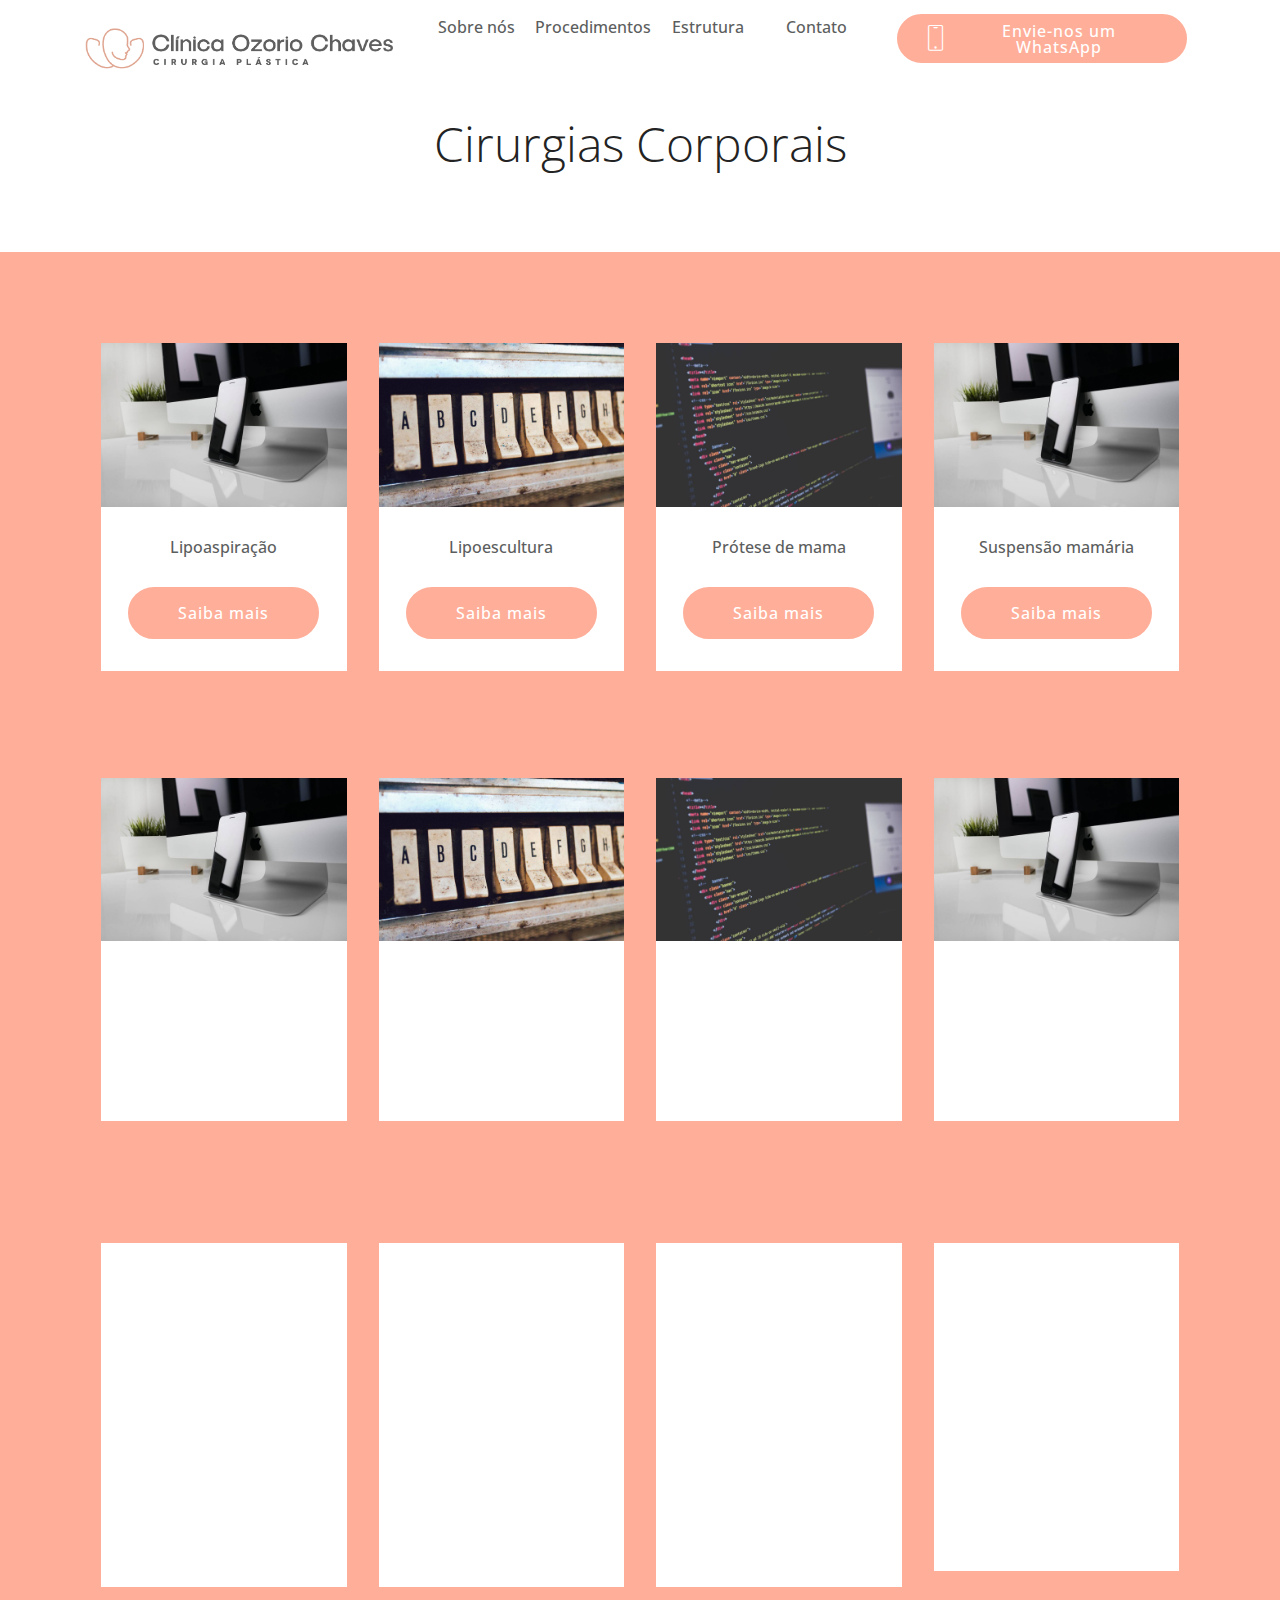
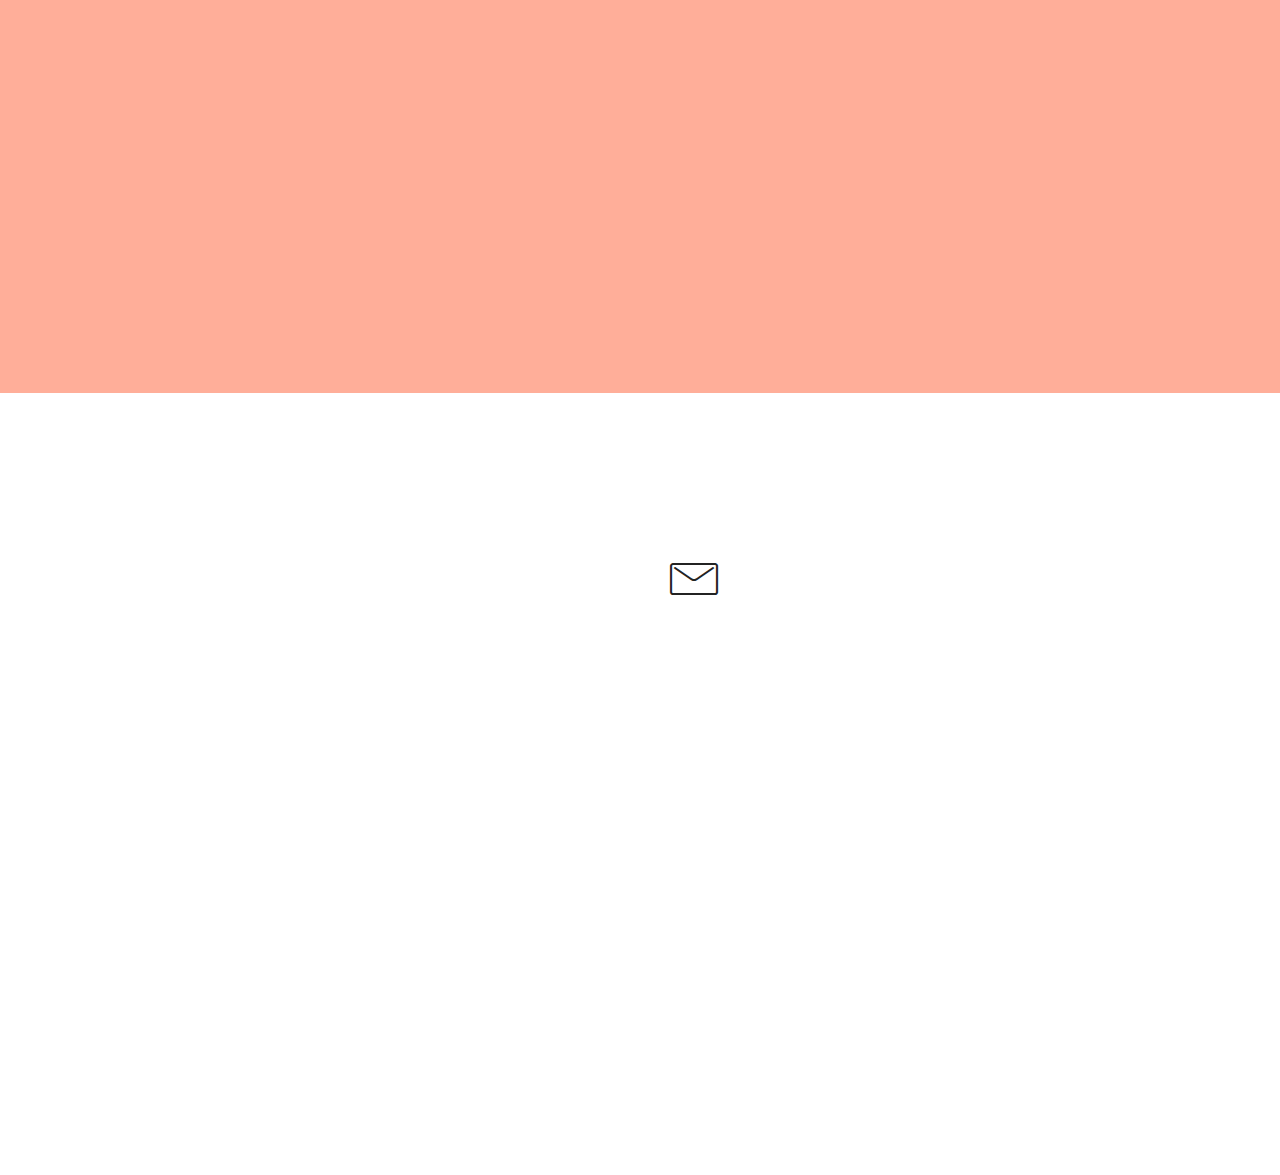
==== commit 62f9b018: "create github pages" ====
--- a/corporais.html
+++ b/corporais.html
@@ -1,23 +1,22 @@
 <!DOCTYPE html>
 <html>
 <head>
-  <!-- Site made with Mobirise Website Builder v4.1.0, https://mobirise.com -->
+  <!-- Site made with Mobirise Website Builder v4.1.6, https://mobirise.com -->
   <meta charset="UTF-8">
   <meta http-equiv="X-UA-Compatible" content="IE=edge">
-  <meta name="generator" content="Mobirise v4.1.0, mobirise.com">
+  <meta name="generator" content="Mobirise v4.1.6, mobirise.com">
   <meta name="viewport" content="width=device-width, initial-scale=1">
   <link rel="shortcut icon" href="assets/images/logo-site-4044x772.png" type="image/x-icon">
   <meta name="description" content="Web Site Maker Description">
   <title>corporais</title>
   <link rel="stylesheet" href="assets/web/assets/mobirise-icons/mobirise-icons.css">
-  <link rel="stylesheet" href="https://fonts.googleapis.com/css?family=Rubik:300,300i,400,400i,500,500i,700,700i,900,900i">
   <link rel="stylesheet" href="assets/tether/tether.min.css">
   <link rel="stylesheet" href="assets/bootstrap/css/bootstrap.min.css">
+  <link rel="stylesheet" href="assets/dropdown/css/style.css">
   <link rel="stylesheet" href="assets/socicon/css/styles.css">
-  <link rel="stylesheet" href="assets/dropdown/css/style.css">
   <link rel="stylesheet" href="assets/animate.css/animate.min.css">
   <link rel="stylesheet" href="assets/theme/css/style.css">
-  <link href="https://fonts.googleapis.com/css?family=Rubik:300,300i,400,400i,500,500i,700,700i,900,900i" rel="stylesheet">
+  <link href="https://fonts.googleapis.com/css?family=Open+Sans:300,300i,400,400i,600,600i,700,700i,800,800i" rel="stylesheet">
   <link href="assets/fonts/style.css" rel="stylesheet">
   <link rel="stylesheet" href="assets/mobirise/css/mbr-additional.css" type="text/css">
   
@@ -25,7 +24,7 @@
   
 </head>
 <body>
-<section class="menu cid-qspiRXAyTx" once="menu" id="menu2-1w" data-rv-view="1098">
+<section class="menu cid-qspiRXAyTx" once="menu" id="menu2-1w" data-rv-view="175">
 
     
 
@@ -52,10 +51,9 @@
             <ul class="navbar-nav nav-dropdown" data-app-modern-menu="true"><li class="nav-item">
                     <a class="nav-link link text-warning display-4" href="index.html#header3-c">
                         Sobre nós</a>
-                </li><li class="nav-item"><a class="nav-link link text-warning display-4" href="index.html#content4-f">
-                        Diferenciais</a></li><li class="nav-item"><a class="nav-link link text-warning display-4" href="index.html#content4-14">
+                </li><li class="nav-item"><a class="nav-link link text-warning display-4" href="index.html#content4-14">
                         Procedimentos</a></li><li class="nav-item"><a class="nav-link link text-warning display-4" href="index.html#gallery3-6">
-                        Estrutura</a></li><li class="nav-item"><a class="nav-link link text-warning display-4" href="https://mobirise.com"></a></li><li class="nav-item"><a class="nav-link link text-warning display-4" href="index.html#testimonials1-3">Depoimentos&nbsp;</a></li><li class="nav-item"><a class="nav-link link text-warning display-4" href="index.html#form4-1l">Contato&nbsp;</a></li><li class="nav-item">
+                        Estrutura</a></li><li class="nav-item"><a class="nav-link link text-warning display-4" href="https://mobirise.com"></a></li><li class="nav-item"><a class="nav-link link text-warning display-4" href="index.html#form4-1l">Contato&nbsp;</a></li><li class="nav-item">
                     <a class="nav-link link text-warning display-4" href="https://mobirise.com">&nbsp;</a>
                 </li></ul>
             <div class="navbar-buttons mbr-section-btn"><a class="btn btn-sm btn-primary display-4" href="https://api.whatsapp.com/send?phone=155524988093058" target="_blank">
@@ -66,7 +64,7 @@
     </nav>
 </section>
 
-<section class="engine"><a href="https://mobirise.co/n">bootstrap modal popup</a></section><section class="mbr-section content4 cid-qspj167MQ7" id="content4-1x" data-rv-view="1100">
+<section class="engine"><a href="https://mobirise.co/f">free bootstrap builder</a></section><section class="mbr-section content4 cid-qspj167MQ7" id="content4-1x" data-rv-view="177">
 
     
 
@@ -82,7 +80,7 @@
     </div>
 </section>
 
-<section class="features3 cid-qspiU9HEi8" id="features3-1y" data-rv-view="1102">
+<section class="features3 cid-qspiU9HEi8" id="features3-1y" data-rv-view="179">
 
     
 
@@ -151,7 +149,7 @@
     </div>
 </section>
 
-<section class="features3 cid-qspjGnd03K" id="features3-1z" data-rv-view="1105">
+<section class="features3 cid-qspjGnd03K" id="features3-1z" data-rv-view="182">
 
     
 
@@ -221,7 +219,7 @@
     </div>
 </section>
 
-<section class="features3 cid-qstgt3XeHF" id="features3-21" data-rv-view="1108">
+<section class="features3 cid-qstgt3XeHF" id="features3-21" data-rv-view="185">
 
     
 
@@ -291,7 +289,7 @@
     </div>
 </section>
 
-<section class="cid-qstrH0aT1w" id="social-buttons2-26" data-rv-view="1111">
+<section class="cid-qstrH0aT1w" id="social-buttons2-26" data-rv-view="188">
 
     
 
@@ -327,7 +325,7 @@
     </div>
 </section>
 
-<section class="mbr-section form4 cid-qspiSFkyr3" id="form4-20" data-rv-view="1114">
+<section class="mbr-section form4 cid-qspiSFkyr3" id="form4-20" data-rv-view="191">
 
     
 
@@ -355,7 +353,7 @@
                 </div>
                 <div data-form-type="formoid">
                     <div data-form-alert="" hidden="">Obrigada por enviar uma mensagem pra nós. Te responderemos em breve!</div>
-                    <form class="block mbr-form" action="https://mobirise.com/" method="post" data-form-title="Mobirise Form"><input type="hidden" data-form-email="true" value="3SLJC2VQISkXwOezBaz/d3h7EY+5a0YdiV+knt94dqryfNXTJLMLgsANL1E6D3EMnHvv7nX7gx4quERhuyrASsdxUki5oM77Xg2kli0bruXvqTyd9met1FvV7IxVdVn5">
+                    <form class="block mbr-form" action="https://mobirise.com/" method="post" data-form-title="Mobirise Form"><input type="hidden" data-form-email="true" value="J2TWs7BqMegKvbLrqriNSnXH8pQsnWcbgfLsrNsQ4cDvcfQgkFy2Jf/9D3YANVfGtGuJINIWzSgzYmsTegZQdChYiIhhIdCtVqnZ+PiIw1JeOJ1BPqSdj8jkfyM8Nksw">
                         <div class="row">
                             <div class="col-md-6 multi-horizontal" data-for="name">
                                 <input type="text" class="form-control input" name="name" data-form-field="Name" placeholder="Seu nome" required="" id="name-form4-20">
@@ -382,8 +380,8 @@
   <script src="assets/web/assets/jquery/jquery.min.js"></script>
   <script src="assets/tether/tether.min.js"></script>
   <script src="assets/bootstrap/js/bootstrap.min.js"></script>
+  <script src="assets/smooth-scroll/smooth-scroll.js"></script>
   <script src="assets/dropdown/js/script.min.js"></script>
-  <script src="assets/smooth-scroll/smooth-scroll.js"></script>
   <script src="assets/viewport-checker/jquery.viewportchecker.js"></script>
   <script src="assets/social-likes/social-likes.js"></script>
   <script src="assets/touch-swipe/jquery.touch-swipe.min.js"></script>
--- a/assets/mobirise/css/mbr-additional.css
+++ b/assets/mobirise/css/mbr-additional.css
@@ -1,4 +1,4 @@
-@import url(../../../https://fonts.googleapis.com/css?family=Rubik:300,300i,400,400i,500,500i,700,700i,900,900i);
+@import url(../../../https://fonts.googleapis.com/css?family=Open+Sans:300,300i,400,400i,600,600i,700,700i,800,800i);
 
 
 
@@ -21,35 +21,35 @@
   line-height: 1.6;
 }
 .display-1 {
-  font-family: 'Rubik', sans-serif;
+  font-family: 'Open Sans', sans-serif;
   font-size: 4.25rem;
 }
 .display-1 > .mbr-iconfont {
   font-size: 6.8rem;
 }
 .display-2 {
-  font-family: 'Rubik', sans-serif;
+  font-family: 'Open Sans', sans-serif;
   font-size: 3rem;
 }
 .display-2 > .mbr-iconfont {
   font-size: 4.8rem;
 }
 .display-4 {
-  font-family: 'Rubik', sans-serif;
+  font-family: 'Open Sans', sans-serif;
   font-size: 1rem;
 }
 .display-4 > .mbr-iconfont {
   font-size: 1.6rem;
 }
 .display-5 {
-  font-family: 'Rubik', sans-serif;
+  font-family: 'Open Sans', sans-serif;
   font-size: 1.5rem;
 }
 .display-5 > .mbr-iconfont {
   font-size: 2.4rem;
 }
 .display-7 {
-  font-family: 'Rubik', sans-serif;
+  font-family: 'Open Sans', sans-serif;
   font-size: 1rem;
 }
 .display-7 > .mbr-iconfont {
@@ -100,13 +100,6 @@
   justify-content: center;
   word-break: break-word;
 }
-.navbar .btn {
-  font-family: 'Rubik', sans-serif;
-  font-size: 1rem;
-}
-.navbar .btn > .mbr-iconfont {
-  font-size: 1.6rem;
-}
 .btn-sm {
   font-weight: 500;
   letter-spacing: 1px;
@@ -629,7 +622,7 @@
   background-color: #f5f5f5;
   box-shadow: none;
   color: #565656;
-  font-family: 'Rubik', sans-serif;
+  font-family: 'Open Sans', sans-serif;
   font-size: 1rem;
   line-height: 1.43;
   min-height: 3.5em;
